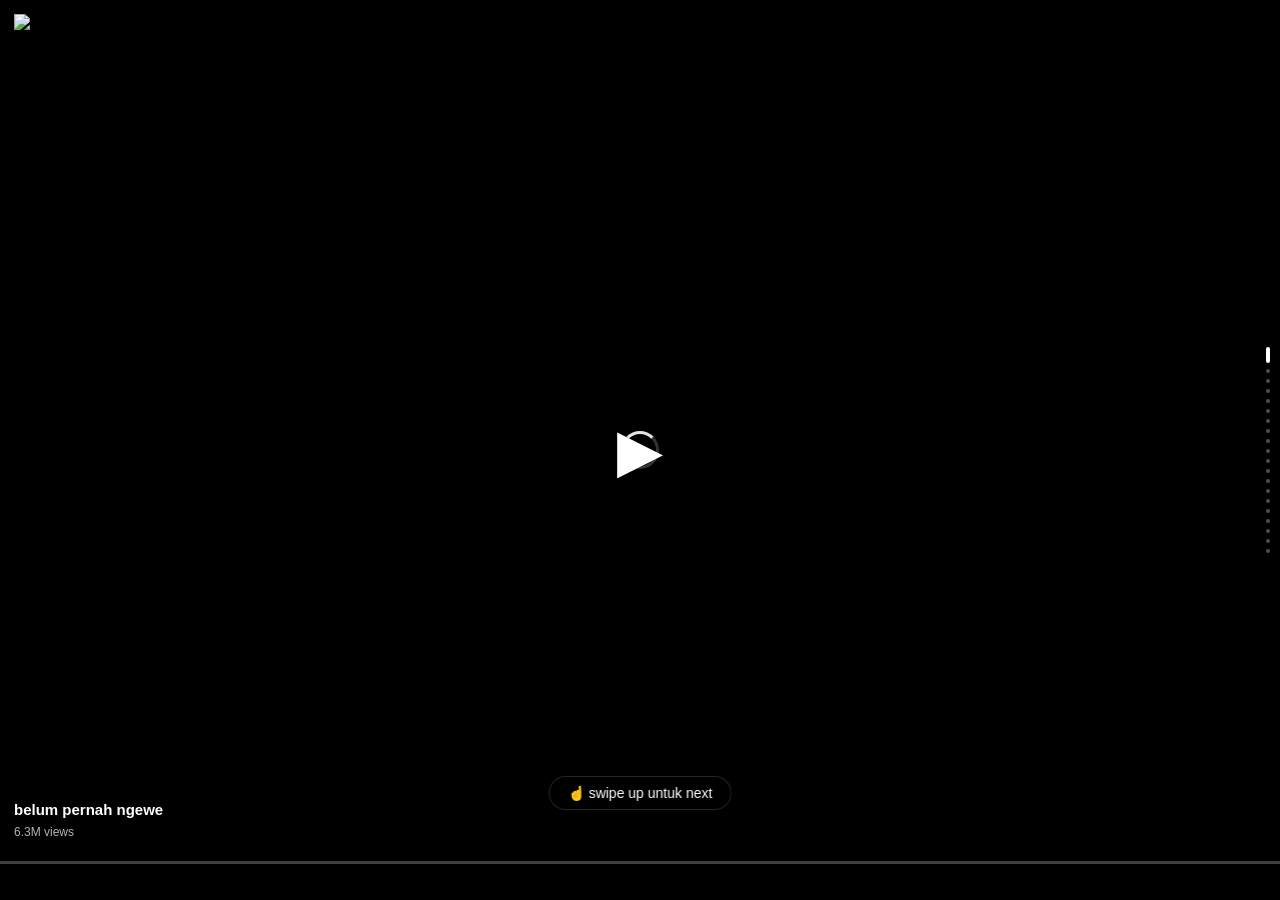
==== index.html @ e93f6cea "Update index.html" ====
<!DOCTYPE html>
<html lang="id">
<head>
<meta charset="UTF-8">
<meta name="viewport" content="width=device-width, initial-scale=1.0, maximum-scale=1.0, user-scalable=no">
<title>TikTod</title>
<link rel="icon" href="https://static.vecteezy.com/system/resources/thumbnails/045/832/436/small_2x/3d-pink-alphabet-letter-t-png.png">
<style>
*, *::before, *::after { box-sizing: border-box; margin: 0; padding: 0; }

body {
  background: #000;
  font-family: 'Segoe UI', sans-serif;
  overflow: hidden;
  width: 100vw;
  height: 100vh;
  position: fixed;
  user-select: none;
  -webkit-user-select: none;
}

#feed {
  width: 100%;
  height: 100%;
  position: relative;
  overflow: hidden;
}

.slide {
  position: absolute;
  inset: 0;
  opacity: 0;
  pointer-events: none;
}
.slide.active {
  opacity: 1;
  pointer-events: auto;
  z-index: 2;
}
.slide video {
  width: 100%;
  height: 100%;
  object-fit: cover;
  display: block;
}

/* Gradient bawah */
.slide::after {
  content: '';
  position: absolute;
  inset: 0;
  background: linear-gradient(to bottom,
    rgba(0,0,0,0.1) 0%,
    transparent 25%,
    transparent 55%,
    rgba(0,0,0,0.65) 100%
  );
  pointer-events: none;
  z-index: 3;
}

/* FIX 4: Info & progress naik dari bawah pakai env(safe-area-inset-bottom)
   supaya tidak ketutup toolbar browser di iPhone/Android */
.info {
  position: absolute;
  bottom: calc(60px + env(safe-area-inset-bottom, 16px));
  left: 14px;
  right: 70px;
  z-index: 5;
  color: #fff;
}
.info h3 {
  font-size: 15px;
  font-weight: 700;
  text-shadow: 0 1px 6px rgba(0,0,0,0.8);
  margin-bottom: 3px;
  line-height: 1.3;
}
.info span {
  font-size: 12px;
  opacity: 0.7;
}

/* FIX 4: Progress bar juga naik */
.prog-wrap {
  position: absolute;
  bottom: calc(36px + env(safe-area-inset-bottom, 16px));
  left: 0; right: 0;
  height: 3px;
  background: rgba(255,255,255,0.25);
  z-index: 6;
  cursor: pointer;
}
.prog-fill {
  height: 100%;
  width: 0%;
  background: #fff;
  border-radius: 2px;
  pointer-events: none;
}

/* Play icon */
.play-icon {
  position: absolute;
  top: 50%; left: 50%;
  transform: translate(-50%, -50%) scale(0.6);
  font-size: 60px;
  color: #fff;
  z-index: 7;
  opacity: 0;
  pointer-events: none;
  transition: opacity 0.12s, transform 0.12s;
  text-shadow: 0 2px 16px rgba(0,0,0,0.5);
}
.play-icon.show {
  opacity: 1;
  transform: translate(-50%, -50%) scale(1);
}

/* Spinner buffering */
.spinner {
  position: absolute;
  top: 50%; left: 50%;
  transform: translate(-50%, -50%);
  width: 38px; height: 38px;
  border: 3px solid rgba(255,255,255,0.2);
  border-top-color: rgba(255,255,255,0.9);
  border-radius: 50%;
  z-index: 8;
  opacity: 0;
  pointer-events: none;
  animation: spin 0.75s linear infinite;
  transition: opacity 0.15s;
}
.spinner.show { opacity: 1; }
@keyframes spin { to { transform: translate(-50%, -50%) rotate(360deg); } }

/* Logo */
#logoHome {
  position: fixed;
  top: 14px; left: 14px;
  z-index: 9999;
  cursor: pointer;
  -webkit-tap-highlight-color: transparent;
  transition: transform 0.12s;
}
#logoHome:active { transform: scale(0.92); }
#logoHome img {
  width: 88px;
  height: auto;
  display: block;
  filter: drop-shadow(0 2px 8px rgba(0,0,0,0.4));
}

/* Swipe hint */
#swipeHint {
  position: fixed;
  bottom: calc(90px + env(safe-area-inset-bottom, 16px));
  left: 50%;
  transform: translateX(-50%);
  z-index: 9999;
  color: #fff;
  font-size: 14px;
  font-weight: 500;
  background: rgba(0,0,0,0.5);
  backdrop-filter: blur(10px);
  -webkit-backdrop-filter: blur(10px);
  border: 1px solid rgba(255,255,255,0.15);
  padding: 8px 18px;
  border-radius: 24px;
  pointer-events: none;
  white-space: nowrap;
  opacity: 0;
  visibility: hidden;
  transition: opacity 0.4s, visibility 0.4s;
}
#swipeHint.show {
  opacity: 1;
  visibility: visible;
  animation: hintBounce 1.4s ease-in-out 0.4s infinite;
}
#swipeHint.hide {
  opacity: 0;
  visibility: hidden;
  animation: none;
}
@keyframes hintBounce {
  0%,100% { transform: translateX(-50%) translateY(0); }
  50%      { transform: translateX(-50%) translateY(-8px); }
}

/* Side dots */
#dots {
  position: fixed;
  right: 10px;
  top: 50%;
  transform: translateY(-50%);
  z-index: 9999;
  display: flex;
  flex-direction: column;
  gap: 6px;
  max-height: 60vh;
  overflow: hidden;
  align-items: center;
}
.dot {
  width: 4px; height: 4px;
  border-radius: 50%;
  background: rgba(255,255,255,0.3);
  transition: all 0.2s;
  flex-shrink: 0;
}
.dot.active {
  background: #fff;
  height: 16px;
  border-radius: 3px;
}
</style>
</head>
<body>

<div id="logoHome">
  <img src="https://i.ibb.co.com/5XCdSQrN/Tik-Tod-1.png" alt="TikTod">
</div>

<div id="swipeHint">☝️ swipe up untuk next</div>
<div id="dots"></div>
<div id="feed"></div>

<script src="data/videos.js"></script>
<script>
// Guard
if (typeof videos === 'undefined' || !Array.isArray(videos) || videos.length === 0) {
  document.getElementById('feed').innerHTML =
    '<div style="color:#fff;text-align:center;padding-top:40vh;font-size:16px">Gagal memuat video.<br>Cek file data/videos.js</div>';
  throw new Error('videos.js tidak ditemukan atau kosong');
}

// ── FIX 3: CTA URL — cukup definisikan 1x di sini, tidak perlu di tiap video ──
// Ambil dari field "cta" manapun di videos.js, atau set manual di sini:
const CTA_URL    = (function() {
  if (typeof ctaUrl !== 'undefined' && ctaUrl) return ctaUrl; // support var ctaUrl di videos.js
  const found = videos.find(v => v.cta);
  return found ? found.cta : '';
})();
const CTA_SWIPES = 3; // redirect setelah berapa kali swipe dari home

// ── SHUFFLE ──────────────────────────────────────────────────────────────────
function shuffle(arr) {
  const a = [...arr];
  for (let i = a.length - 1; i > 0; i--) {
    const j = Math.floor(Math.random() * (i + 1));
    [a[i], a[j]] = [a[j], a[i]];
  }
  return a;
}

// ── STATE ────────────────────────────────────────────────────────────────────
const vlist   = shuffle(videos);
const total   = vlist.length;
let current   = 0;
let locked    = false;
let interacted = false;
const finished = new Array(total).fill(false);

// FIX 3: swipeCount dihitung mulai dari swipe pertama meninggalkan home (index 0)
let swipeCount = 0;
let ctaFired   = false;
let hasLeftHome = false; // true setelah pertama kali swipe dari index 0

// FIX 1: flag untuk tahu apakah pause dilakukan oleh USER (tap), bukan oleh sistem
let userPaused = false;

const feed      = document.getElementById('feed');
const dotsEl    = document.getElementById('dots');
const swipeHint = document.getElementById('swipeHint');
const slides    = [];

// ── BUILD DOM ────────────────────────────────────────────────────────────────
vlist.forEach((v, i) => {
  const slide = document.createElement('div');
  slide.className = 'slide';

  const vid = document.createElement('video');
  vid.setAttribute('playsinline', '');
  vid.setAttribute('webkit-playsinline', '');
  vid.muted   = true;
  vid.preload = 'none';
  vid.loop    = false;
  if (v.thumb) vid.poster = v.thumb;

  if (i === 0) { vid.src = v.src; vid.preload = 'metadata'; }
  else           vid.dataset.src = v.src;

  const info = document.createElement('div');
  info.className = 'info';
  const h3 = document.createElement('h3');
  h3.textContent = v.title || '';
  const sp = document.createElement('span');
  sp.textContent = v.views || '';
  info.appendChild(h3);
  info.appendChild(sp);

  const progWrap = document.createElement('div');
  progWrap.className = 'prog-wrap';
  const progFill = document.createElement('div');
  progFill.className = 'prog-fill';
  progWrap.appendChild(progFill);

  const playIcon = document.createElement('div');
  playIcon.className = 'play-icon';

  const spinner = document.createElement('div');
  spinner.className = 'spinner';

  slide.appendChild(vid);
  slide.appendChild(info);
  slide.appendChild(progWrap);
  slide.appendChild(playIcon);
  slide.appendChild(spinner);
  feed.appendChild(slide);
  slides.push(slide);

  // Progress bar
  vid.addEventListener('timeupdate', () => {
    if (vid.duration) progFill.style.width = (vid.currentTime / vid.duration * 100) + '%';
  });

  // Spinner events
  vid.addEventListener('waiting', () => { if (i === current) { spinner.classList.add('show'); startStallWatch(i); } });
  vid.addEventListener('playing', () => {
    spinner.classList.remove('show');
    playIcon.classList.remove('show'); // safety net
    clearStall(i);
    startStallWatch(i);
  });
  vid.addEventListener('canplay', () => spinner.classList.remove('show'));
  vid.addEventListener('stalled', () => { if (i === current) { spinner.classList.add('show'); startStallWatch(i); } });
  vid.addEventListener('error',   () => {
    if (i !== current) return;
    clearStall(i);
    spinner.classList.add('show');
    const src = vid.dataset.src || vid.src;
    setTimeout(() => {
      if (i !== current) return;
      vid.src = src;
      vid.muted = !interacted;
      vid.play().catch(() => { vid.muted = true; vid.play().catch(() => {}); });
    }, 1200);
  });

  // Auto next
  vid.addEventListener('ended', () => {
    if (i !== current) return;
    finished[i] = true;
    locked = false;
    goTo((current + 1) % total, false, false);
  });

  // ── FIX 1 + 2: Click handler ─────────────────────────────────────────────
  // FIX 1: video tidak boleh di-unpause oleh stall recovery kalau userPaused = true
  // FIX 2: hold = redirect CTA
  let holdTimer = null;
  const HOLD_MS = 600; // 600ms dianggap hold

  slide.addEventListener('click', (e) => {
    if (locked) return;
    e.stopPropagation();
    interacted = true;
    vid.muted  = false;

    if (vid.paused) {
      userPaused = false; // user mau resume
      playIcon.classList.remove('show');
      vid.play().catch(() => { vid.muted = true; vid.play().catch(() => {}); });
    } else {
      userPaused = true;  // user sengaja pause
      vid.pause();
      playIcon.textContent = '▶';
      playIcon.classList.add('show');
    }
  });

  // FIX 2: touchstart → mulai hold timer
  slide.addEventListener('touchstart', (e) => {
    if (locked) return;
    holdTimer = setTimeout(() => {
      holdTimer = null;
      if (CTA_URL) {
        ctaFired = true;
        window.open(CTA_URL, '_blank');
      }
    }, HOLD_MS);
  }, { passive: true });

  // FIX 2: batalkan hold kalau jari diangkat / gerak (itu swipe, bukan hold)
  slide.addEventListener('touchend',    () => { clearTimeout(holdTimer); holdTimer = null; }, { passive: true });
  slide.addEventListener('touchcancel', () => { clearTimeout(holdTimer); holdTimer = null; }, { passive: true });
  slide.addEventListener('touchmove',   () => { clearTimeout(holdTimer); holdTimer = null; }, { passive: true });

  // Seek via progress bar
  progWrap.addEventListener('click', (e) => {
    e.stopPropagation();
    if (!vid.duration) return;
    vid.currentTime = ((e.clientX - progWrap.getBoundingClientRect().left) / progWrap.offsetWidth) * vid.duration;
  });
});

// Dots
vlist.forEach((_, i) => {
  const d = document.createElement('div');
  d.className = 'dot' + (i === 0 ? ' active' : '');
  dotsEl.appendChild(d);
});

// ── HELPERS ──────────────────────────────────────────────────────────────────
function getVid(i) { return slides[i].querySelector('video'); }

function ensureSrc(i) {
  if (i < 0 || i >= total) return;
  const v = getVid(i);
  if (!v.src && v.dataset.src) v.src = v.dataset.src;
}

// ── STALL RECOVERY ───────────────────────────────────────────────────────────
const stallTimers = new Array(total).fill(null);
const STALL_MS    = 5000;

function clearStall(i) {
  if (stallTimers[i]) { clearTimeout(stallTimers[i]); stallTimers[i] = null; }
}

function startStallWatch(i) {
  clearStall(i);
  const v        = getVid(i);
  const spinner  = slides[i].querySelector('.spinner');
  const snapTime = v.currentTime;

  stallTimers[i] = setTimeout(() => {
    stallTimers[i] = null;
    if (i !== current)               return;
    if (v.paused)                    return; // pause manual, jangan ganggu
    if (v.currentTime > snapTime + 0.1) return; // ada progress

    const src = v.src;
    const pos  = v.currentTime;
    spinner.classList.add('show');
    v.src = ''; v.load();

    setTimeout(() => {
      if (i !== current) return;
      v.src   = src;
      v.muted = !interacted;
      v.addEventListener('loadedmetadata', function onMeta() {
        v.removeEventListener('loadedmetadata', onMeta);
        if (pos > 0 && pos < v.duration - 0.5) v.currentTime = pos;
        v.play().catch(() => { v.muted = true; v.play().catch(() => {}); });
      }, { once: true });
    }, 400);
  }, STALL_MS);
}

// ── PLAY ─────────────────────────────────────────────────────────────────────
function playVid(i) {
  const v      = getVid(i);
  const spinner = slides[i].querySelector('.spinner');

  slides[i].querySelector('.play-icon').classList.remove('show');
  v.muted = !interacted;

  if (finished[i]) {
    v.currentTime = 0;
    finished[i]   = false;
    slides[i].querySelector('.prog-fill').style.width = '0%';
  }

  if (!v.src && v.dataset.src) v.src = v.dataset.src;

  if (v.readyState === 0) {
    spinner.classList.add('show');
    v.load();
    v.addEventListener('loadedmetadata', function onReady() {
      v.removeEventListener('loadedmetadata', onReady);
      if (i !== current) return;
      v.play().catch(() => { v.muted = true; v.play().catch(() => {}); });
      startStallWatch(i);
    }, { once: true });
    // Safety: kalau 8 detik tidak ada progress, tetap coba play
    setTimeout(() => {
      if (i !== current || !v.paused) return;
      v.play().catch(() => { v.muted = true; v.play().catch(() => {}); });
    }, 8000);
    return;
  }

  const p = v.play();
  if (p && p.catch) p.catch(() => { v.muted = true; v.play().catch(() => {}); });
  startStallWatch(i);
}

function unloadFarVideos(idx) {
  slides.forEach((s, i) => {
    const dist = Math.min(Math.abs(i - idx), total - Math.abs(i - idx));
    if (dist > 2) {
      const v = s.querySelector('video');
      if (!v.paused) v.pause();
      if (v.src) {
        v.dataset.src = v.src;
        v.removeAttribute('src');
        v.load();
      }
    }
  });
}

// ── NAVIGATE ─────────────────────────────────────────────────────────────────
function goTo(next, force, isUserSwipe) {
  if (locked && !force) return;
  if (next === current && !force) return;

  locked    = true;
  userPaused = false; // reset saat pindah video

  const prev = current;
  clearStall(prev);
  slides[prev].querySelector('.play-icon').classList.remove('show');

  slides.forEach((s, i) => {
    if (i !== next) {
      s.querySelector('video').pause();
      s.querySelector('.spinner').classList.remove('show');
      s.classList.remove('active');
    }
  });

  current = next;
  slides[current].classList.add('active');
  dotsEl.querySelectorAll('.dot').forEach((d, i) => d.classList.toggle('active', i === current));

  ensureSrc(current);
  ensureSrc((current + 1) % total);
  unloadFarVideos(current);

  if (current === 0 && !interacted) {
    const pi = slides[0].querySelector('.play-icon');
    pi.textContent = '▶'; pi.classList.add('show');
    locked = false;
    return;
  }

  playVid(current);
  setTimeout(() => { locked = false; }, 280);

  // FIX 3: CTA — dihitung mulai dari pertama kali meninggalkan home
  if (!ctaFired && isUserSwipe) {
    if (!hasLeftHome && prev === 0) {
      hasLeftHome = true; // baru pertama kali swipe dari home
    }
    if (hasLeftHome) {
      swipeCount++;
      if (swipeCount >= CTA_SWIPES && CTA_URL) {
        ctaFired = true;
        setTimeout(() => { window.open(CTA_URL, '_blank'); }, 400);
      }
    }
  }
}

// ── INIT ─────────────────────────────────────────────────────────────────────
slides[0].classList.add('active');
ensureSrc(1);

const pi0 = slides[0].querySelector('.play-icon');
pi0.textContent = '▶';
pi0.classList.add('show');

// Swipe hint
let hintDone = false;
function dismissHint() {
  if (hintDone) return;
  hintDone = true;
  swipeHint.classList.remove('show');
  swipeHint.classList.add('hide');
}
setTimeout(() => {
  if (hintDone) return;
  swipeHint.classList.add('show');
  setTimeout(dismissHint, 4000);
}, 900);

// ── TOUCH SWIPE ──────────────────────────────────────────────────────────────
let ty = 0, tx = 0, tt = 0, tVert = false;

feed.addEventListener('touchstart', (e) => {
  ty = e.touches[0].clientY;
  tx = e.touches[0].clientX;
  tt = Date.now();
  tVert = false;
}, { passive: true });

feed.addEventListener('touchmove', (e) => {
  const dy = ty - e.touches[0].clientY;
  const dx = tx - e.touches[0].clientX;
  if (!tVert && (Math.abs(dy) > 8 || Math.abs(dx) > 8)) {
    tVert = Math.abs(dy) >= Math.abs(dx);
  }
  if (tVert) e.preventDefault();
}, { passive: false });

feed.addEventListener('touchend', (e) => {
  if (!tVert || locked) return;
  const dy  = ty - e.changedTouches[0].clientY;
  const vel = Math.abs(dy) / Math.max(Date.now() - tt, 1);
  if (Math.abs(dy) < 40 && vel < 0.3) return;

  interacted = true;
  dismissHint();
  goTo(dy > 0 ? (current + 1) % total : (current - 1 + total) % total, false, true);
}, { passive: true });

// ── KEYBOARD ─────────────────────────────────────────────────────────────────
document.addEventListener('keydown', (e) => {
  if (locked) return;
  if (e.key === 'ArrowDown') { dismissHint(); goTo((current + 1) % total, false, true); }
  if (e.key === 'ArrowUp')   { goTo((current - 1 + total) % total, false, true); }
  if (e.key === ' ')         { e.preventDefault(); slides[current].click(); }
});

// ── WHEEL ────────────────────────────────────────────────────────────────────
let wc = false;
feed.addEventListener('wheel', (e) => {
  e.preventDefault();
  if (locked || wc) return;
  wc = true; setTimeout(() => wc = false, 420);
  dismissHint();
  goTo(e.deltaY > 0 ? (current + 1) % total : (current - 1 + total) % total, false, true);
}, { passive: false });

// ── LOGO HOME ────────────────────────────────────────────────────────────────
document.getElementById('logoHome').addEventListener('click', (e) => {
  e.stopPropagation();
  if (current === 0) {
    const v = getVid(0);
    v.pause(); v.currentTime = 0;
    slides[0].querySelector('.prog-fill').style.width = '0%';
    const pi = slides[0].querySelector('.play-icon');
    pi.textContent = '▶'; pi.classList.add('show');
    interacted  = false;
    hasLeftHome = false; // reset counter CTA juga
    swipeCount  = 0;
    return;
  }
  locked = false;
  goTo(0, true, false);
});
</script>
</body>
  </html>
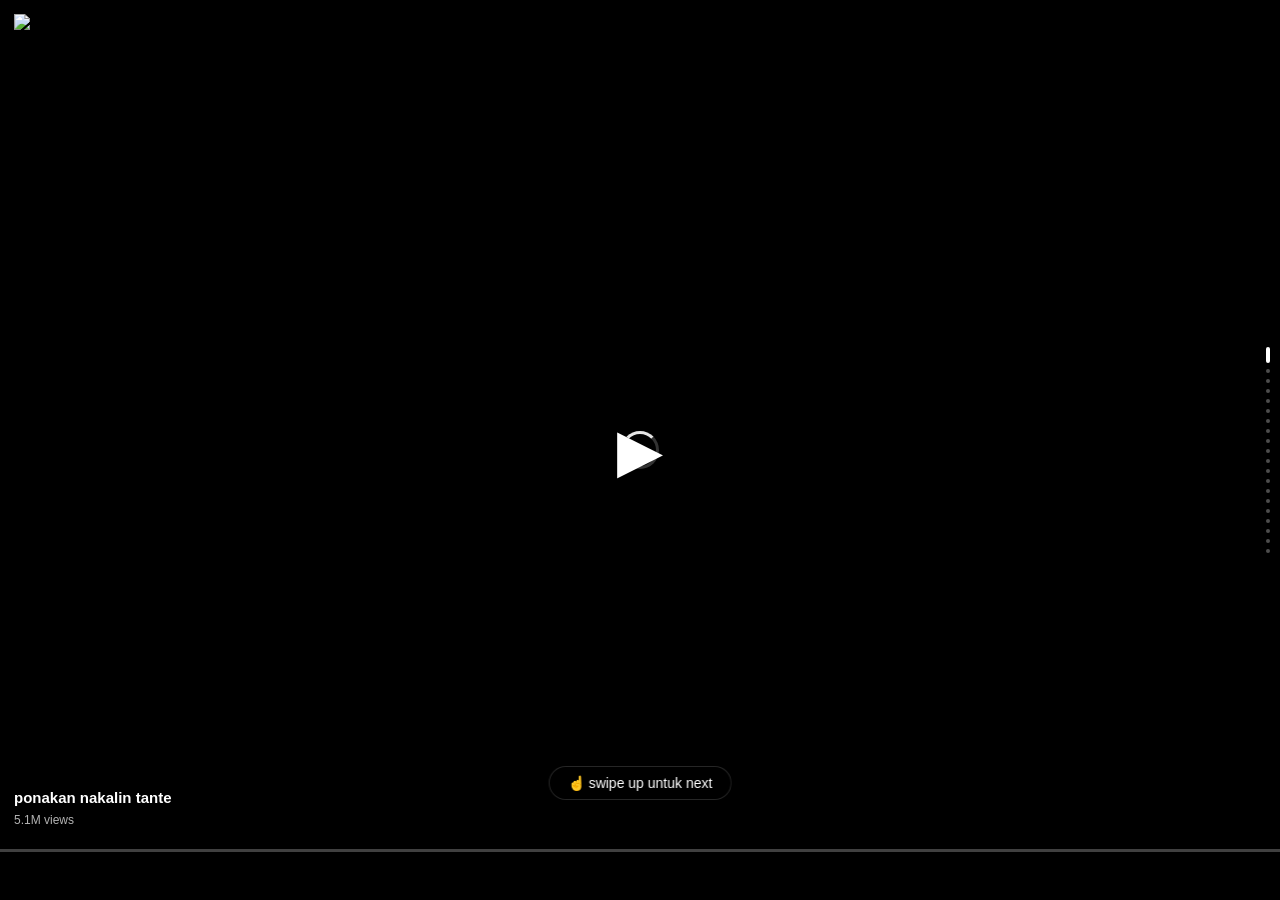
==== commit e042433e: "Update index.html" ====
--- a/index.html
+++ b/index.html
@@ -42,6 +42,8 @@
   height: 100%;
   object-fit: cover;
   display: block;
+  /* Blokir long-press callout iOS Safari & Chrome Android */
+  -webkit-touch-callout: none;
 }
 
 /* Gradient bawah */
@@ -59,11 +61,12 @@
   z-index: 3;
 }
 
-/* FIX 4: Info & progress naik dari bawah pakai env(safe-area-inset-bottom)
-   supaya tidak ketutup toolbar browser di iPhone/Android */
+/* FIX 4: Info & progress naik dari bawah
+   max() pastikan ada jarak minimum meski env() = 0 (Chrome Android tanpa toolbar)
+   env(safe-area-inset-bottom) otomatis naik saat ada toolbar browser / home indicator iPhone */
 .info {
   position: absolute;
-  bottom: calc(60px + env(safe-area-inset-bottom, 16px));
+  bottom: max(72px, calc(56px + env(safe-area-inset-bottom, 0px)));
   left: 14px;
   right: 70px;
   z-index: 5;
@@ -84,7 +87,7 @@
 /* FIX 4: Progress bar juga naik */
 .prog-wrap {
   position: absolute;
-  bottom: calc(36px + env(safe-area-inset-bottom, 16px));
+  bottom: max(48px, calc(32px + env(safe-area-inset-bottom, 0px)));
   left: 0; right: 0;
   height: 3px;
   background: rgba(255,255,255,0.25);
@@ -155,7 +158,7 @@
 /* Swipe hint */
 #swipeHint {
   position: fixed;
-  bottom: calc(90px + env(safe-area-inset-bottom, 16px));
+  bottom: max(100px, calc(80px + env(safe-area-inset-bottom, 0px)));
   left: 50%;
   transform: translateX(-50%);
   z-index: 9999;
@@ -268,8 +271,9 @@
 let ctaFired   = false;
 let hasLeftHome = false; // true setelah pertama kali swipe dari index 0
 
-// FIX 1: flag untuk tahu apakah pause dilakukan oleh USER (tap), bukan oleh sistem
-let userPaused = false;
+// FIX 1: per-video pause flag — bukan 1 variable global
+// Kalau global: pause video A, swipe ke B → userPaused masih true → B tidak play
+const userPaused = new Array(total).fill(false);
 
 const feed      = document.getElementById('feed');
 const dotsEl    = document.getElementById('dots');
@@ -330,9 +334,9 @@
   vid.addEventListener('waiting', () => { if (i === current) { spinner.classList.add('show'); startStallWatch(i); } });
   vid.addEventListener('playing', () => {
     spinner.classList.remove('show');
-    playIcon.classList.remove('show'); // safety net
+    if (!userPaused[i]) playIcon.classList.remove('show'); // safety net
     clearStall(i);
-    startStallWatch(i);
+    if (!userPaused[i]) startStallWatch(i);
   });
   vid.addEventListener('canplay', () => spinner.classList.remove('show'));
   vid.addEventListener('stalled', () => { if (i === current) { spinner.classList.add('show'); startStallWatch(i); } });
@@ -357,12 +361,6 @@
     goTo((current + 1) % total, false, false);
   });
 
-  // ── FIX 1 + 2: Click handler ─────────────────────────────────────────────
-  // FIX 1: video tidak boleh di-unpause oleh stall recovery kalau userPaused = true
-  // FIX 2: hold = redirect CTA
-  let holdTimer = null;
-  const HOLD_MS = 600; // 600ms dianggap hold
-
   slide.addEventListener('click', (e) => {
     if (locked) return;
     e.stopPropagation();
@@ -370,33 +368,16 @@
     vid.muted  = false;
 
     if (vid.paused) {
-      userPaused = false; // user mau resume
+      userPaused[i] = false; // user mau resume
       playIcon.classList.remove('show');
       vid.play().catch(() => { vid.muted = true; vid.play().catch(() => {}); });
     } else {
-      userPaused = true;  // user sengaja pause
+      userPaused[i] = true;  // user sengaja pause
       vid.pause();
       playIcon.textContent = '▶';
       playIcon.classList.add('show');
     }
   });
-
-  // FIX 2: touchstart → mulai hold timer
-  slide.addEventListener('touchstart', (e) => {
-    if (locked) return;
-    holdTimer = setTimeout(() => {
-      holdTimer = null;
-      if (CTA_URL) {
-        ctaFired = true;
-        window.open(CTA_URL, '_blank');
-      }
-    }, HOLD_MS);
-  }, { passive: true });
-
-  // FIX 2: batalkan hold kalau jari diangkat / gerak (itu swipe, bukan hold)
-  slide.addEventListener('touchend',    () => { clearTimeout(holdTimer); holdTimer = null; }, { passive: true });
-  slide.addEventListener('touchcancel', () => { clearTimeout(holdTimer); holdTimer = null; }, { passive: true });
-  slide.addEventListener('touchmove',   () => { clearTimeout(holdTimer); holdTimer = null; }, { passive: true });
 
   // Seek via progress bar
   progWrap.addEventListener('click', (e) => {
@@ -439,7 +420,8 @@
   stallTimers[i] = setTimeout(() => {
     stallTimers[i] = null;
     if (i !== current)               return;
-    if (v.paused)                    return; // pause manual, jangan ganggu
+    if (userPaused[i])               return; // user sengaja pause, jangan ganggu
+    if (v.paused)                    return; // pause oleh sistem (swipe), jangan ganggu
     if (v.currentTime > snapTime + 0.1) return; // ada progress
 
     const src = v.src;
@@ -449,10 +431,12 @@
 
     setTimeout(() => {
       if (i !== current) return;
+      if (userPaused[i]) return; // cek lagi setelah delay
       v.src   = src;
       v.muted = !interacted;
       v.addEventListener('loadedmetadata', function onMeta() {
         v.removeEventListener('loadedmetadata', onMeta);
+        if (userPaused[i]) return; // cek sekali lagi sebelum play
         if (pos > 0 && pos < v.duration - 0.5) v.currentTime = pos;
         v.play().catch(() => { v.muted = true; v.play().catch(() => {}); });
       }, { once: true });
@@ -464,6 +448,9 @@
 function playVid(i) {
   const v      = getVid(i);
   const spinner = slides[i].querySelector('.spinner');
+
+  // Jangan paksa play kalau user sengaja pause video ini
+  if (userPaused[i]) return;
 
   slides[i].querySelector('.play-icon').classList.remove('show');
   v.muted = !interacted;
@@ -487,7 +474,7 @@
     }, { once: true });
     // Safety: kalau 8 detik tidak ada progress, tetap coba play
     setTimeout(() => {
-      if (i !== current || !v.paused) return;
+      if (i !== current || !v.paused || userPaused[i]) return;
       v.play().catch(() => { v.muted = true; v.play().catch(() => {}); });
     }, 8000);
     return;
@@ -519,7 +506,7 @@
   if (next === current && !force) return;
 
   locked    = true;
-  userPaused = false; // reset saat pindah video
+  userPaused[current] = false; // reset pause state video yang ditinggalkan
 
   const prev = current;
   clearStall(prev);
@@ -635,6 +622,11 @@
   dismissHint();
   goTo(e.deltaY > 0 ? (current + 1) % total : (current - 1 + total) % total, false, true);
 }, { passive: false });
+
+// ── BLOKIR CONTEXT MENU & LONG-PRESS ────────────────────────────────────────
+// Blokir klik kanan di PC dan long-press menu di browser Android/iOS
+document.addEventListener('contextmenu', (e) => e.preventDefault());
+feed.addEventListener('contextmenu',     (e) => e.preventDefault());
 
 // ── LOGO HOME ────────────────────────────────────────────────────────────────
 document.getElementById('logoHome').addEventListener('click', (e) => {
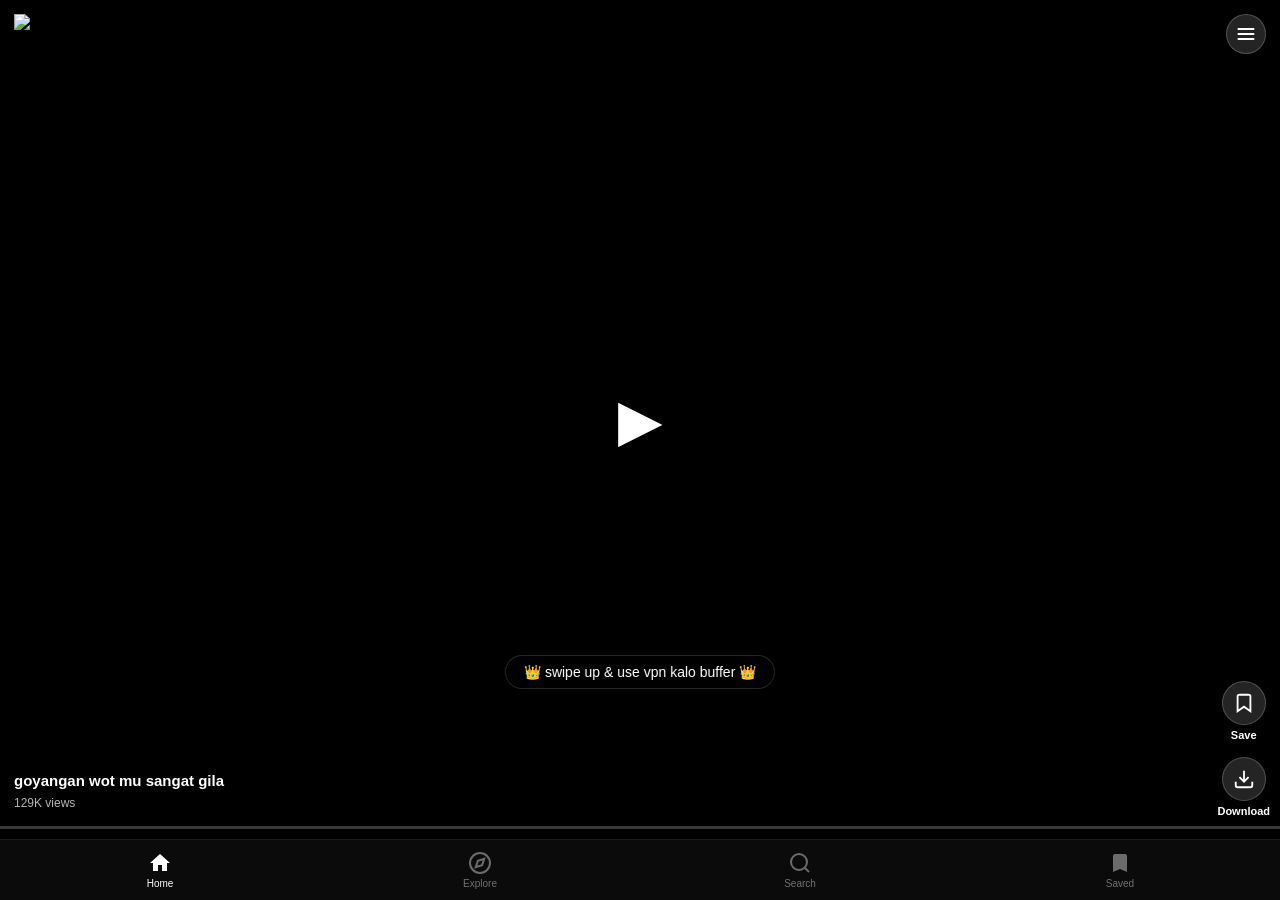
==== commit 19655f46: "Update index.html" ====
--- a/index.html
+++ b/index.html
@@ -5,646 +5,139 @@
 <meta name="viewport" content="width=device-width, initial-scale=1.0, maximum-scale=1.0, user-scalable=no">
 <title>TikTod</title>
 <link rel="icon" href="https://static.vecteezy.com/system/resources/thumbnails/045/832/436/small_2x/3d-pink-alphabet-letter-t-png.png">
-<style>
-*, *::before, *::after { box-sizing: border-box; margin: 0; padding: 0; }
-
-body {
-  background: #000;
-  font-family: 'Segoe UI', sans-serif;
-  overflow: hidden;
-  width: 100vw;
-  height: 100vh;
-  position: fixed;
-  user-select: none;
-  -webkit-user-select: none;
-}
-
-#feed {
-  width: 100%;
-  height: 100%;
-  position: relative;
-  overflow: hidden;
-}
-
-.slide {
-  position: absolute;
-  inset: 0;
-  opacity: 0;
-  pointer-events: none;
-}
-.slide.active {
-  opacity: 1;
-  pointer-events: auto;
-  z-index: 2;
-}
-.slide video {
-  width: 100%;
-  height: 100%;
-  object-fit: cover;
-  display: block;
-  /* Blokir long-press callout iOS Safari & Chrome Android */
-  -webkit-touch-callout: none;
-}
-
-/* Gradient bawah */
-.slide::after {
-  content: '';
-  position: absolute;
-  inset: 0;
-  background: linear-gradient(to bottom,
-    rgba(0,0,0,0.1) 0%,
-    transparent 25%,
-    transparent 55%,
-    rgba(0,0,0,0.65) 100%
-  );
-  pointer-events: none;
-  z-index: 3;
-}
-
-/* FIX 4: Info & progress naik dari bawah
-   max() pastikan ada jarak minimum meski env() = 0 (Chrome Android tanpa toolbar)
-   env(safe-area-inset-bottom) otomatis naik saat ada toolbar browser / home indicator iPhone */
-.info {
-  position: absolute;
-  bottom: max(72px, calc(56px + env(safe-area-inset-bottom, 0px)));
-  left: 14px;
-  right: 70px;
-  z-index: 5;
-  color: #fff;
-}
-.info h3 {
-  font-size: 15px;
-  font-weight: 700;
-  text-shadow: 0 1px 6px rgba(0,0,0,0.8);
-  margin-bottom: 3px;
-  line-height: 1.3;
-}
-.info span {
-  font-size: 12px;
-  opacity: 0.7;
-}
-
-/* FIX 4: Progress bar juga naik */
-.prog-wrap {
-  position: absolute;
-  bottom: max(48px, calc(32px + env(safe-area-inset-bottom, 0px)));
-  left: 0; right: 0;
-  height: 3px;
-  background: rgba(255,255,255,0.25);
-  z-index: 6;
-  cursor: pointer;
-}
-.prog-fill {
-  height: 100%;
-  width: 0%;
-  background: #fff;
-  border-radius: 2px;
-  pointer-events: none;
-}
-
-/* Play icon */
-.play-icon {
-  position: absolute;
-  top: 50%; left: 50%;
-  transform: translate(-50%, -50%) scale(0.6);
-  font-size: 60px;
-  color: #fff;
-  z-index: 7;
-  opacity: 0;
-  pointer-events: none;
-  transition: opacity 0.12s, transform 0.12s;
-  text-shadow: 0 2px 16px rgba(0,0,0,0.5);
-}
-.play-icon.show {
-  opacity: 1;
-  transform: translate(-50%, -50%) scale(1);
-}
-
-/* Spinner buffering */
-.spinner {
-  position: absolute;
-  top: 50%; left: 50%;
-  transform: translate(-50%, -50%);
-  width: 38px; height: 38px;
-  border: 3px solid rgba(255,255,255,0.2);
-  border-top-color: rgba(255,255,255,0.9);
-  border-radius: 50%;
-  z-index: 8;
-  opacity: 0;
-  pointer-events: none;
-  animation: spin 0.75s linear infinite;
-  transition: opacity 0.15s;
-}
-.spinner.show { opacity: 1; }
-@keyframes spin { to { transform: translate(-50%, -50%) rotate(360deg); } }
-
-/* Logo */
-#logoHome {
-  position: fixed;
-  top: 14px; left: 14px;
-  z-index: 9999;
-  cursor: pointer;
-  -webkit-tap-highlight-color: transparent;
-  transition: transform 0.12s;
-}
-#logoHome:active { transform: scale(0.92); }
-#logoHome img {
-  width: 88px;
-  height: auto;
-  display: block;
-  filter: drop-shadow(0 2px 8px rgba(0,0,0,0.4));
-}
-
-/* Swipe hint */
-#swipeHint {
-  position: fixed;
-  bottom: max(100px, calc(80px + env(safe-area-inset-bottom, 0px)));
-  left: 50%;
-  transform: translateX(-50%);
-  z-index: 9999;
-  color: #fff;
-  font-size: 14px;
-  font-weight: 500;
-  background: rgba(0,0,0,0.5);
-  backdrop-filter: blur(10px);
-  -webkit-backdrop-filter: blur(10px);
-  border: 1px solid rgba(255,255,255,0.15);
-  padding: 8px 18px;
-  border-radius: 24px;
-  pointer-events: none;
-  white-space: nowrap;
-  opacity: 0;
-  visibility: hidden;
-  transition: opacity 0.4s, visibility 0.4s;
-}
-#swipeHint.show {
-  opacity: 1;
-  visibility: visible;
-  animation: hintBounce 1.4s ease-in-out 0.4s infinite;
-}
-#swipeHint.hide {
-  opacity: 0;
-  visibility: hidden;
-  animation: none;
-}
-@keyframes hintBounce {
-  0%,100% { transform: translateX(-50%) translateY(0); }
-  50%      { transform: translateX(-50%) translateY(-8px); }
-}
-
-/* Side dots */
-#dots {
-  position: fixed;
-  right: 10px;
-  top: 50%;
-  transform: translateY(-50%);
-  z-index: 9999;
-  display: flex;
-  flex-direction: column;
-  gap: 6px;
-  max-height: 60vh;
-  overflow: hidden;
-  align-items: center;
-}
-.dot {
-  width: 4px; height: 4px;
-  border-radius: 50%;
-  background: rgba(255,255,255,0.3);
-  transition: all 0.2s;
-  flex-shrink: 0;
-}
-.dot.active {
-  background: #fff;
-  height: 16px;
-  border-radius: 3px;
-}
-</style>
+<link rel="stylesheet" href="css/style.css">
 </head>
 <body>
+<div id="logoHome"><img src="https://i.ibb.co.com/5XCdSQrN/Tik-Tod-1.png" alt="TikTod"></div>
 
-<div id="logoHome">
-  <img src="https://i.ibb.co.com/5XCdSQrN/Tik-Tod-1.png" alt="TikTod">
+<!-- Hamburger button HOME: fixed overlay di atas feed -->
+<div id="homeDrawerBtn">
+  <svg viewBox="0 0 24 24" width="20" height="20" fill="none" stroke="white" stroke-width="2.5" stroke-linecap="round"><line x1="3" y1="6" x2="21" y2="6"/><line x1="3" y1="12" x2="21" y2="12"/><line x1="3" y1="18" x2="21" y2="18"/></svg>
 </div>
 
-<div id="swipeHint">☝️ swipe up untuk next</div>
+<!-- Overlay backdrop -->
+<div id="drawerOverlay"></div>
+
+<!-- Drawer panel -->
+<div id="drawer">
+  <!-- Header -->
+  <div class="dr-header">
+    <img src="https://i.ibb.co.com/8DC51ydH/1000160116.png" alt="TikTod">
+    <div>
+      <div class="dr-header-title">by tiktod</div>
+      <div class="dr-header-sub">video viral terbaru</div>
+    </div>
+  </div>
+
+  <!-- Body: semua menu langsung tampil tanpa dropdown -->
+  <div class="dr-body">
+
+    <!-- Home — label saja, klik footer Home untuk navigasi -->
+    <div class="dr-section">enjoy the video, koleksi terbaik, dan temukan di dalam video ada harta karun </div>
+
+    <div class="dr-divider"></div>
+
+    <!-- Folder — isi link, ganti href sesuai URL tujuan -->
+    <div class="dr-section">📁 Folder</div>
+    <a class="dr-link" href="https://vidlc.com/f/yqspj0pskgl" target="_blank" rel="noopener">viral 2026</a>
+    <a class="dr-link" href="https://vidlc.com/f/20ph90a04lu" target="_blank" rel="noopener">adek kakak</a>
+    <a class="dr-link" href="https://vidlc.com/f/l2lcn15dbvq" target="_blank" rel="noopener">janda mantep</a>
+    <a class="dr-link" href="https://vidlc.com/f/qkp6t58qg0r" target="_blank" rel="noopener">muncrat ahh</a>
+    <a class="dr-link" href="https://vidlc.com/f/aicvdo5ydiv" target="_blank" rel="noopener">gangbang</a>
+
+    <div class="dr-divider"></div>
+
+    <!-- Trending -->
+    <div class="dr-section">🔥 Trending</div>
+    <a class="dr-link" href="https://vidlc.com/f/pg77narej2x" target="_blank" rel="noopener">bocil pink</a>
+    <a class="dr-link" href="https://vidlc.com/f/cr1ozrxkk4n" target="_blank" rel="noopener">mabok di ewe</a>
+    <a class="dr-link" href="https://vidlc.com/f/udhfckdp5lm" target="_blank" rel="noopener">percakapan</a>
+    <a class="dr-link" href="https://vidlc.com/f/i8b8ufxmr0l" target="_blank" rel="noopener">skandal artis</a>
+    <a class="dr-link" href="https://vidlc.com/f/gdbb2g0rwjc" target="_blank" rel="noopener">sepongan enak</a>
+
+    <div class="dr-divider"></div>
+
+    <!-- Genre -->
+    <div class="dr-section">⭐ Genre</div>
+    <a class="dr-link" href="https://vidlc.com/f/0hpls8shtpo" target="_blank" rel="noopener">main sendiri</a>
+    <a class="dr-link" href="https://vidlc.com/f/w0e5z1ybs1d" target="_blank" rel="noopener">tante brutal</a>
+    <a class="dr-link" href="https://vidlc.com/f/a5dnnpbrrpi" target="_blank" rel="noopener">incest keluarga</a>
+    <a class="dr-link" href="https://vidlc.com/f/a0jdfuagcux" target="_blank" rel="noopener">di perkosa</a>
+    <a class="dr-link" href="https://vidlc.com/f/fw5rds4le5a" target="_blank" rel="noopener">fantasi liar</a>
+
+  </div><!-- end dr-body -->
+
+  <!-- Footer -->
+  <div class="dr-footer">
+    <div class="dr-footer-item" id="drSavedBtn">
+      <svg viewBox="0 0 24 24" fill="currentColor"><path d="M17 3H7c-1.1 0-2 .9-2 2v16l7-3 7 3V5c0-1.1-.9-2-2-2z"/></svg>
+      Saved
+    </div>
+    <div class="dr-footer-item" id="drHomeBtnFooter">
+      <svg viewBox="0 0 24 24" fill="currentColor"><path d="M10 20v-6h4v6h5v-8h3L12 3 2 12h3v8z"/></svg>
+      Home
+    </div>
+  </div>
+</div>
+<div id="swipeHint">👑 swipe up & use vpn kalo buffer 👑</div>
 <div id="dots"></div>
-<div id="feed"></div>
+<div id="feed" style="bottom:60px"></div>
+<div id="toast"></div>
+
+<div class="page" id="pageExplore">
+  <div class="page-header">
+    <h2>Explore</h2>
+    <button class="page-drawer-btn" id="drawerBtn" aria-label="Menu">
+      <svg viewBox="0 0 24 24" width="20" height="20" fill="none" stroke="white" stroke-width="2.5" stroke-linecap="round"><line x1="3" y1="6" x2="21" y2="6"/><line x1="3" y1="12" x2="21" y2="12"/><line x1="3" y1="18" x2="21" y2="18"/></svg>
+    </button>
+  </div>
+  <div class="video-grid" id="gridExplore"></div>
+</div>
+<div class="page" id="pageSearch">
+  <div class="page-header search-page-header">
+    <div class="ph-top-row">
+      <h2>Search</h2>
+      <button class="page-drawer-btn" aria-label="Menu">
+        <svg viewBox="0 0 24 24" width="20" height="20" fill="none" stroke="white" stroke-width="2.5" stroke-linecap="round"><line x1="3" y1="6" x2="21" y2="6"/><line x1="3" y1="12" x2="21" y2="12"/><line x1="3" y1="18" x2="21" y2="18"/></svg>
+      </button>
+    </div>
+    <div class="search-bar">
+      <svg viewBox="0 0 24 24" fill="none" stroke="currentColor" stroke-width="2" style="width:18px;height:18px;color:#fff;flex-shrink:0"><circle cx="11" cy="11" r="8"/><path d="m21 21-4.35-4.35"/></svg>
+      <input type="text" id="searchInput" placeholder="Cari video...">
+    </div>
+  </div>
+  <div class="video-grid" id="gridSearch"></div>
+</div>
+<div class="page" id="pageLikes">
+  <div class="page-header">
+    <h2>Saved</h2>
+    <button class="page-drawer-btn" aria-label="Menu">
+      <svg viewBox="0 0 24 24" width="20" height="20" fill="none" stroke="white" stroke-width="2.5" stroke-linecap="round"><line x1="3" y1="6" x2="21" y2="6"/><line x1="3" y1="12" x2="21" y2="12"/><line x1="3" y1="18" x2="21" y2="18"/></svg>
+    </button>
+  </div>
+  <div class="video-grid" id="gridLikes"></div>
+</div>
+
+<nav id="navbar">
+  <div class="nav-item active" data-page="home">
+    <svg viewBox="0 0 24 24" fill="currentColor"><path d="M10 20v-6h4v6h5v-8h3L12 3 2 12h3v8z"/></svg>
+    <span>Home</span>
+  </div>
+  <div class="nav-item" data-page="explore">
+    <svg viewBox="0 0 24 24" fill="none" stroke="currentColor" stroke-width="2"><circle cx="12" cy="12" r="10"/><polygon points="16.24 7.76 14.12 14.12 7.76 16.24 9.88 9.88 16.24 7.76"/></svg>
+    <span>Explore</span>
+  </div>
+  <div class="nav-item" data-page="search">
+    <svg viewBox="0 0 24 24" fill="none" stroke="currentColor" stroke-width="2"><circle cx="11" cy="11" r="8"/><path d="m21 21-4.35-4.35"/></svg>
+    <span>Search</span>
+  </div>
+  <div class="nav-item" data-page="likes">
+    <svg viewBox="0 0 24 24" fill="currentColor"><path d="M17 3H7c-1.1 0-2 .9-2 2v16l7-3 7 3V5c0-1.1-.9-2-2-2z"/></svg>
+    <span>Saved</span>
+  </div>
+</nav>
 
 <script src="data/videos.js"></script>
-<script>
-// Guard
-if (typeof videos === 'undefined' || !Array.isArray(videos) || videos.length === 0) {
-  document.getElementById('feed').innerHTML =
-    '<div style="color:#fff;text-align:center;padding-top:40vh;font-size:16px">Gagal memuat video.<br>Cek file data/videos.js</div>';
-  throw new Error('videos.js tidak ditemukan atau kosong');
-}
-
-// ── FIX 3: CTA URL — cukup definisikan 1x di sini, tidak perlu di tiap video ──
-// Ambil dari field "cta" manapun di videos.js, atau set manual di sini:
-const CTA_URL    = (function() {
-  if (typeof ctaUrl !== 'undefined' && ctaUrl) return ctaUrl; // support var ctaUrl di videos.js
-  const found = videos.find(v => v.cta);
-  return found ? found.cta : '';
-})();
-const CTA_SWIPES = 3; // redirect setelah berapa kali swipe dari home
-
-// ── SHUFFLE ──────────────────────────────────────────────────────────────────
-function shuffle(arr) {
-  const a = [...arr];
-  for (let i = a.length - 1; i > 0; i--) {
-    const j = Math.floor(Math.random() * (i + 1));
-    [a[i], a[j]] = [a[j], a[i]];
-  }
-  return a;
-}
-
-// ── STATE ────────────────────────────────────────────────────────────────────
-const vlist   = shuffle(videos);
-const total   = vlist.length;
-let current   = 0;
-let locked    = false;
-let interacted = false;
-const finished = new Array(total).fill(false);
-
-// FIX 3: swipeCount dihitung mulai dari swipe pertama meninggalkan home (index 0)
-let swipeCount = 0;
-let ctaFired   = false;
-let hasLeftHome = false; // true setelah pertama kali swipe dari index 0
-
-// FIX 1: per-video pause flag — bukan 1 variable global
-// Kalau global: pause video A, swipe ke B → userPaused masih true → B tidak play
-const userPaused = new Array(total).fill(false);
-
-const feed      = document.getElementById('feed');
-const dotsEl    = document.getElementById('dots');
-const swipeHint = document.getElementById('swipeHint');
-const slides    = [];
-
-// ── BUILD DOM ────────────────────────────────────────────────────────────────
-vlist.forEach((v, i) => {
-  const slide = document.createElement('div');
-  slide.className = 'slide';
-
-  const vid = document.createElement('video');
-  vid.setAttribute('playsinline', '');
-  vid.setAttribute('webkit-playsinline', '');
-  vid.muted   = true;
-  vid.preload = 'none';
-  vid.loop    = false;
-  if (v.thumb) vid.poster = v.thumb;
-
-  if (i === 0) { vid.src = v.src; vid.preload = 'metadata'; }
-  else           vid.dataset.src = v.src;
-
-  const info = document.createElement('div');
-  info.className = 'info';
-  const h3 = document.createElement('h3');
-  h3.textContent = v.title || '';
-  const sp = document.createElement('span');
-  sp.textContent = v.views || '';
-  info.appendChild(h3);
-  info.appendChild(sp);
-
-  const progWrap = document.createElement('div');
-  progWrap.className = 'prog-wrap';
-  const progFill = document.createElement('div');
-  progFill.className = 'prog-fill';
-  progWrap.appendChild(progFill);
-
-  const playIcon = document.createElement('div');
-  playIcon.className = 'play-icon';
-
-  const spinner = document.createElement('div');
-  spinner.className = 'spinner';
-
-  slide.appendChild(vid);
-  slide.appendChild(info);
-  slide.appendChild(progWrap);
-  slide.appendChild(playIcon);
-  slide.appendChild(spinner);
-  feed.appendChild(slide);
-  slides.push(slide);
-
-  // Progress bar
-  vid.addEventListener('timeupdate', () => {
-    if (vid.duration) progFill.style.width = (vid.currentTime / vid.duration * 100) + '%';
-  });
-
-  // Spinner events
-  vid.addEventListener('waiting', () => { if (i === current) { spinner.classList.add('show'); startStallWatch(i); } });
-  vid.addEventListener('playing', () => {
-    spinner.classList.remove('show');
-    if (!userPaused[i]) playIcon.classList.remove('show'); // safety net
-    clearStall(i);
-    if (!userPaused[i]) startStallWatch(i);
-  });
-  vid.addEventListener('canplay', () => spinner.classList.remove('show'));
-  vid.addEventListener('stalled', () => { if (i === current) { spinner.classList.add('show'); startStallWatch(i); } });
-  vid.addEventListener('error',   () => {
-    if (i !== current) return;
-    clearStall(i);
-    spinner.classList.add('show');
-    const src = vid.dataset.src || vid.src;
-    setTimeout(() => {
-      if (i !== current) return;
-      vid.src = src;
-      vid.muted = !interacted;
-      vid.play().catch(() => { vid.muted = true; vid.play().catch(() => {}); });
-    }, 1200);
-  });
-
-  // Auto next
-  vid.addEventListener('ended', () => {
-    if (i !== current) return;
-    finished[i] = true;
-    locked = false;
-    goTo((current + 1) % total, false, false);
-  });
-
-  slide.addEventListener('click', (e) => {
-    if (locked) return;
-    e.stopPropagation();
-    interacted = true;
-    vid.muted  = false;
-
-    if (vid.paused) {
-      userPaused[i] = false; // user mau resume
-      playIcon.classList.remove('show');
-      vid.play().catch(() => { vid.muted = true; vid.play().catch(() => {}); });
-    } else {
-      userPaused[i] = true;  // user sengaja pause
-      vid.pause();
-      playIcon.textContent = '▶';
-      playIcon.classList.add('show');
-    }
-  });
-
-  // Seek via progress bar
-  progWrap.addEventListener('click', (e) => {
-    e.stopPropagation();
-    if (!vid.duration) return;
-    vid.currentTime = ((e.clientX - progWrap.getBoundingClientRect().left) / progWrap.offsetWidth) * vid.duration;
-  });
-});
-
-// Dots
-vlist.forEach((_, i) => {
-  const d = document.createElement('div');
-  d.className = 'dot' + (i === 0 ? ' active' : '');
-  dotsEl.appendChild(d);
-});
-
-// ── HELPERS ──────────────────────────────────────────────────────────────────
-function getVid(i) { return slides[i].querySelector('video'); }
-
-function ensureSrc(i) {
-  if (i < 0 || i >= total) return;
-  const v = getVid(i);
-  if (!v.src && v.dataset.src) v.src = v.dataset.src;
-}
-
-// ── STALL RECOVERY ───────────────────────────────────────────────────────────
-const stallTimers = new Array(total).fill(null);
-const STALL_MS    = 5000;
-
-function clearStall(i) {
-  if (stallTimers[i]) { clearTimeout(stallTimers[i]); stallTimers[i] = null; }
-}
-
-function startStallWatch(i) {
-  clearStall(i);
-  const v        = getVid(i);
-  const spinner  = slides[i].querySelector('.spinner');
-  const snapTime = v.currentTime;
-
-  stallTimers[i] = setTimeout(() => {
-    stallTimers[i] = null;
-    if (i !== current)               return;
-    if (userPaused[i])               return; // user sengaja pause, jangan ganggu
-    if (v.paused)                    return; // pause oleh sistem (swipe), jangan ganggu
-    if (v.currentTime > snapTime + 0.1) return; // ada progress
-
-    const src = v.src;
-    const pos  = v.currentTime;
-    spinner.classList.add('show');
-    v.src = ''; v.load();
-
-    setTimeout(() => {
-      if (i !== current) return;
-      if (userPaused[i]) return; // cek lagi setelah delay
-      v.src   = src;
-      v.muted = !interacted;
-      v.addEventListener('loadedmetadata', function onMeta() {
-        v.removeEventListener('loadedmetadata', onMeta);
-        if (userPaused[i]) return; // cek sekali lagi sebelum play
-        if (pos > 0 && pos < v.duration - 0.5) v.currentTime = pos;
-        v.play().catch(() => { v.muted = true; v.play().catch(() => {}); });
-      }, { once: true });
-    }, 400);
-  }, STALL_MS);
-}
-
-// ── PLAY ─────────────────────────────────────────────────────────────────────
-function playVid(i) {
-  const v      = getVid(i);
-  const spinner = slides[i].querySelector('.spinner');
-
-  // Jangan paksa play kalau user sengaja pause video ini
-  if (userPaused[i]) return;
-
-  slides[i].querySelector('.play-icon').classList.remove('show');
-  v.muted = !interacted;
-
-  if (finished[i]) {
-    v.currentTime = 0;
-    finished[i]   = false;
-    slides[i].querySelector('.prog-fill').style.width = '0%';
-  }
-
-  if (!v.src && v.dataset.src) v.src = v.dataset.src;
-
-  if (v.readyState === 0) {
-    spinner.classList.add('show');
-    v.load();
-    v.addEventListener('loadedmetadata', function onReady() {
-      v.removeEventListener('loadedmetadata', onReady);
-      if (i !== current) return;
-      v.play().catch(() => { v.muted = true; v.play().catch(() => {}); });
-      startStallWatch(i);
-    }, { once: true });
-    // Safety: kalau 8 detik tidak ada progress, tetap coba play
-    setTimeout(() => {
-      if (i !== current || !v.paused || userPaused[i]) return;
-      v.play().catch(() => { v.muted = true; v.play().catch(() => {}); });
-    }, 8000);
-    return;
-  }
-
-  const p = v.play();
-  if (p && p.catch) p.catch(() => { v.muted = true; v.play().catch(() => {}); });
-  startStallWatch(i);
-}
-
-function unloadFarVideos(idx) {
-  slides.forEach((s, i) => {
-    const dist = Math.min(Math.abs(i - idx), total - Math.abs(i - idx));
-    if (dist > 2) {
-      const v = s.querySelector('video');
-      if (!v.paused) v.pause();
-      if (v.src) {
-        v.dataset.src = v.src;
-        v.removeAttribute('src');
-        v.load();
-      }
-    }
-  });
-}
-
-// ── NAVIGATE ─────────────────────────────────────────────────────────────────
-function goTo(next, force, isUserSwipe) {
-  if (locked && !force) return;
-  if (next === current && !force) return;
-
-  locked    = true;
-  userPaused[current] = false; // reset pause state video yang ditinggalkan
-
-  const prev = current;
-  clearStall(prev);
-  slides[prev].querySelector('.play-icon').classList.remove('show');
-
-  slides.forEach((s, i) => {
-    if (i !== next) {
-      s.querySelector('video').pause();
-      s.querySelector('.spinner').classList.remove('show');
-      s.classList.remove('active');
-    }
-  });
-
-  current = next;
-  slides[current].classList.add('active');
-  dotsEl.querySelectorAll('.dot').forEach((d, i) => d.classList.toggle('active', i === current));
-
-  ensureSrc(current);
-  ensureSrc((current + 1) % total);
-  unloadFarVideos(current);
-
-  if (current === 0 && !interacted) {
-    const pi = slides[0].querySelector('.play-icon');
-    pi.textContent = '▶'; pi.classList.add('show');
-    locked = false;
-    return;
-  }
-
-  playVid(current);
-  setTimeout(() => { locked = false; }, 280);
-
-  // FIX 3: CTA — dihitung mulai dari pertama kali meninggalkan home
-  if (!ctaFired && isUserSwipe) {
-    if (!hasLeftHome && prev === 0) {
-      hasLeftHome = true; // baru pertama kali swipe dari home
-    }
-    if (hasLeftHome) {
-      swipeCount++;
-      if (swipeCount >= CTA_SWIPES && CTA_URL) {
-        ctaFired = true;
-        setTimeout(() => { window.open(CTA_URL, '_blank'); }, 400);
-      }
-    }
-  }
-}
-
-// ── INIT ─────────────────────────────────────────────────────────────────────
-slides[0].classList.add('active');
-ensureSrc(1);
-
-const pi0 = slides[0].querySelector('.play-icon');
-pi0.textContent = '▶';
-pi0.classList.add('show');
-
-// Swipe hint
-let hintDone = false;
-function dismissHint() {
-  if (hintDone) return;
-  hintDone = true;
-  swipeHint.classList.remove('show');
-  swipeHint.classList.add('hide');
-}
-setTimeout(() => {
-  if (hintDone) return;
-  swipeHint.classList.add('show');
-  setTimeout(dismissHint, 4000);
-}, 900);
-
-// ── TOUCH SWIPE ──────────────────────────────────────────────────────────────
-let ty = 0, tx = 0, tt = 0, tVert = false;
-
-feed.addEventListener('touchstart', (e) => {
-  ty = e.touches[0].clientY;
-  tx = e.touches[0].clientX;
-  tt = Date.now();
-  tVert = false;
-}, { passive: true });
-
-feed.addEventListener('touchmove', (e) => {
-  const dy = ty - e.touches[0].clientY;
-  const dx = tx - e.touches[0].clientX;
-  if (!tVert && (Math.abs(dy) > 8 || Math.abs(dx) > 8)) {
-    tVert = Math.abs(dy) >= Math.abs(dx);
-  }
-  if (tVert) e.preventDefault();
-}, { passive: false });
-
-feed.addEventListener('touchend', (e) => {
-  if (!tVert || locked) return;
-  const dy  = ty - e.changedTouches[0].clientY;
-  const vel = Math.abs(dy) / Math.max(Date.now() - tt, 1);
-  if (Math.abs(dy) < 40 && vel < 0.3) return;
-
-  interacted = true;
-  dismissHint();
-  goTo(dy > 0 ? (current + 1) % total : (current - 1 + total) % total, false, true);
-}, { passive: true });
-
-// ── KEYBOARD ─────────────────────────────────────────────────────────────────
-document.addEventListener('keydown', (e) => {
-  if (locked) return;
-  if (e.key === 'ArrowDown') { dismissHint(); goTo((current + 1) % total, false, true); }
-  if (e.key === 'ArrowUp')   { goTo((current - 1 + total) % total, false, true); }
-  if (e.key === ' ')         { e.preventDefault(); slides[current].click(); }
-});
-
-// ── WHEEL ────────────────────────────────────────────────────────────────────
-let wc = false;
-feed.addEventListener('wheel', (e) => {
-  e.preventDefault();
-  if (locked || wc) return;
-  wc = true; setTimeout(() => wc = false, 420);
-  dismissHint();
-  goTo(e.deltaY > 0 ? (current + 1) % total : (current - 1 + total) % total, false, true);
-}, { passive: false });
-
-// ── BLOKIR CONTEXT MENU & LONG-PRESS ────────────────────────────────────────
-// Blokir klik kanan di PC dan long-press menu di browser Android/iOS
-document.addEventListener('contextmenu', (e) => e.preventDefault());
-feed.addEventListener('contextmenu',     (e) => e.preventDefault());
-
-// ── LOGO HOME ────────────────────────────────────────────────────────────────
-document.getElementById('logoHome').addEventListener('click', (e) => {
-  e.stopPropagation();
-  if (current === 0) {
-    const v = getVid(0);
-    v.pause(); v.currentTime = 0;
-    slides[0].querySelector('.prog-fill').style.width = '0%';
-    const pi = slides[0].querySelector('.play-icon');
-    pi.textContent = '▶'; pi.classList.add('show');
-    interacted  = false;
-    hasLeftHome = false; // reset counter CTA juga
-    swipeCount  = 0;
-    return;
-  }
-  locked = false;
-  goTo(0, true, false);
-});
-</script>
+<script src="js/app.js"></script>
 </body>
-  </html>
+</html>
--- a/css/style.css
+++ b/css/style.css
@@ -0,0 +1,135 @@
+*,*::before,*::after{box-sizing:border-box;margin:0;padding:0}
+body{background:#000;font-family:'Segoe UI',sans-serif;overflow:hidden;width:100vw;height:100vh;position:fixed;user-select:none;-webkit-user-select:none}
+#feed{position:fixed;top:0;left:0;right:0;bottom:60px;overflow:hidden}
+.slide{position:absolute;inset:0;opacity:0;pointer-events:none;will-change:opacity}
+.slide.active{opacity:1;pointer-events:auto;z-index:2}
+.slide video{width:100%;height:100%;object-fit:cover;display:block;-webkit-touch-callout:none}
+.slide::after{content:'';position:absolute;inset:0;background:linear-gradient(to bottom,rgba(0,0,0,.08) 0%,transparent 30%,transparent 52%,rgba(0,0,0,.72) 100%);pointer-events:none;z-index:3}
+.info{position:absolute;bottom:28px;left:14px;right:76px;z-index:5;color:#fff}
+.info h3{font-size:15px;font-weight:700;text-shadow:0 1px 6px rgba(0,0,0,.8);margin-bottom:3px;line-height:1.3}
+.info span{font-size:12px;opacity:.7}
+.prog-wrap{position:absolute;bottom:10px;left:0;right:0;height:3px;background:rgba(255,255,255,.22);z-index:6;cursor:pointer}
+.prog-fill{height:100%;width:0%;background:#fff;border-radius:2px;pointer-events:none;transition:width .1s linear}
+.play-icon{position:absolute;top:50%;left:50%;transform:translate(-50%,-50%) scale(.6);font-size:58px;color:#fff;z-index:7;opacity:0;pointer-events:none;transition:opacity .12s,transform .12s;text-shadow:0 2px 14px rgba(0,0,0,.5)}
+.play-icon.show{opacity:1;transform:translate(-50%,-50%) scale(1)}
+.spinner{position:absolute;top:50%;left:50%;transform:translate(-50%,-50%);width:36px;height:36px;border:3px solid rgba(255,255,255,.18);border-top-color:rgba(255,255,255,.9);border-radius:50%;z-index:8;opacity:0;pointer-events:none;animation:spin .7s linear infinite;transition:opacity .15s}
+.spinner.show{opacity:1}
+@keyframes spin{to{transform:translate(-50%,-50%) rotate(360deg)}}
+.side-actions{position:absolute;right:10px;bottom:22px;z-index:5;display:flex;flex-direction:column;align-items:center;gap:16px}
+.act-btn{display:flex;flex-direction:column;align-items:center;gap:4px;cursor:pointer;-webkit-tap-highlight-color:transparent;transition:transform .14s}
+.act-btn:active{transform:scale(.86)}
+.act-icon{width:44px;height:44px;background:rgba(255,255,255,.14);backdrop-filter:blur(8px);-webkit-backdrop-filter:blur(8px);border-radius:50%;display:flex;align-items:center;justify-content:center;border:1px solid rgba(255,255,255,.2);transition:background .2s}
+.act-btn.saved .act-icon{background:rgba(255,215,0,.28);border-color:rgba(255,215,0,.55)}
+.act-label{color:#fff;font-size:11px;font-weight:600;text-shadow:0 1px 4px rgba(0,0,0,.6)}
+#logoHome{position:fixed;top:14px;left:14px;z-index:9999;cursor:pointer;-webkit-tap-highlight-color:transparent;transition:transform .12s}
+#logoHome:active{transform:scale(.92)}
+#logoHome img{width:88px;height:auto;display:block;filter:drop-shadow(0 2px 8px rgba(0,0,0,.4))}
+#swipeHint{position:fixed;bottom:160px;left:50%;transform:translateX(-50%);z-index:9999;color:#fff;font-size:14px;font-weight:500;background:rgba(0,0,0,.5);backdrop-filter:blur(10px);-webkit-backdrop-filter:blur(10px);border:1px solid rgba(255,255,255,.15);padding:8px 18px;border-radius:24px;pointer-events:none;white-space:nowrap;opacity:0;visibility:hidden;transition:opacity .4s,visibility .4s}
+#swipeHint.show{opacity:1;visibility:visible;animation:hintBounce 1.4s ease-in-out .4s infinite}
+#swipeHint.hide{opacity:0;visibility:hidden;animation:none}
+@keyframes hintBounce{0%,100%{transform:translateX(-50%) translateY(0)}50%{transform:translateX(-50%) translateY(-8px)}}
+#dots{display:none!important}
+/* ── NAVBAR ── */
+#navbar{position:fixed;bottom:0;left:0;right:0;height:auto;padding:8px 0 max(8px,env(safe-area-inset-bottom,8px));background:rgba(12,12,12,.97);backdrop-filter:blur(16px);-webkit-backdrop-filter:blur(16px);border-top:1px solid rgba(255,255,255,.07);display:flex;align-items:flex-start;justify-content:space-around;z-index:10000}
+.nav-item{flex:1;display:flex;flex-direction:column;align-items:center;gap:3px;cursor:pointer;-webkit-tap-highlight-color:transparent;padding:3px 0;transition:opacity .14s}
+.nav-item:active{opacity:.55}
+.nav-item svg{width:24px;height:24px}
+.nav-item span{font-size:10px;font-weight:500;color:rgba(255,255,255,.42)}
+.nav-item.active span{color:#fff}
+.nav-item.active svg{filter:brightness(0) invert(1)}
+.nav-item:not(.active) svg{filter:brightness(0) invert(.42)}
+/* ── PAGES ── */
+.page{position:fixed;top:0;left:0;right:0;bottom:60px;background:#080808;z-index:999;overflow-y:auto;display:none;-webkit-overflow-scrolling:touch}
+.page.active{display:block}
+.page-header{position:sticky;top:0;background:rgba(8,8,8,.96);backdrop-filter:blur(10px);padding:0 12px 0 16px;height:52px;display:flex;align-items:center;gap:8px;border-bottom:1px solid rgba(255,255,255,.06);z-index:10}
+.page-header h2{color:#fff;font-size:18px;font-weight:700;flex:1}
+/* Search page: header lebih tinggi karena ada search bar */
+.search-page-header{height:auto;flex-direction:column;align-items:stretch;padding:0 0 10px}
+.ph-top-row{display:flex;align-items:center;gap:8px;padding:0 12px 0 16px;height:52px}
+.ph-top-row h2{flex:1;color:#fff;font-size:18px;font-weight:700}
+.search-page-header .search-bar{margin:0 12px}
+
+
+
+.search-bar{display:flex;align-items:center;gap:10px;background:rgba(255,255,255,.07);border:1px solid rgba(255,255,255,.1);border-radius:12px;padding:10px 14px;margin:12px 16px 0}
+.search-bar input{flex:1;background:none;border:none;outline:none;color:#fff;font-size:15px;font-family:inherit}
+.search-bar input::placeholder{color:rgba(255,255,255,.32)}
+.video-grid{display:grid;grid-template-columns:1fr 1fr;gap:2px;padding:2px}
+.grid-item{position:relative;aspect-ratio:9/16;overflow:hidden;cursor:pointer;background:#111;-webkit-tap-highlight-color:transparent}
+.grid-item img{width:100%;height:100%;object-fit:cover;display:block}
+.grid-item .gi-overlay{position:absolute;inset:0;background:linear-gradient(to bottom,transparent 50%,rgba(0,0,0,.75) 100%)}
+.grid-item .gi-title{position:absolute;bottom:8px;left:8px;right:8px;color:#fff;font-size:12px;font-weight:600;line-height:1.3;text-shadow:0 1px 4px rgba(0,0,0,.8);display:-webkit-box;-webkit-line-clamp:2;-webkit-box-orient:vertical;overflow:hidden}
+.grid-item .gi-views{position:absolute;top:8px;left:8px;color:#fff;font-size:10px;font-weight:600;text-shadow:0 1px 4px rgba(0,0,0,.8)}
+.grid-item .gi-badge{position:absolute;top:8px;right:8px}
+.grid-ph{position:absolute;inset:0;display:flex;align-items:center;justify-content:center;font-size:36px;opacity:.22}
+.empty-state{display:flex;flex-direction:column;align-items:center;justify-content:center;padding:80px 20px;gap:12px;text-align:center;grid-column:1/-1}
+.empty-icon{font-size:50px;opacity:.28}
+.empty-state p{color:rgba(255,255,255,.38);font-size:15px}
+/* ── DRAWER BUTTON — Home (fixed, overlay di atas feed) ── */
+#homeDrawerBtn{
+  position:fixed;
+  top:14px;right:14px;
+  z-index:10001;
+  width:40px;height:40px;
+  border-radius:50%;
+  background:rgba(255,255,255,.14);
+  backdrop-filter:blur(8px);
+  -webkit-backdrop-filter:blur(8px);
+  border:1px solid rgba(255,255,255,.2);
+  display:flex;flex-direction:column;align-items:center;justify-content:center;gap:5px;
+  cursor:pointer;-webkit-tap-highlight-color:transparent;
+  transition:background .2s;
+}
+#homeDrawerBtn:active{background:rgba(255,255,255,.25)}
+
+/* ── DRAWER BUTTON — Pages (inline di page-header, tidak overlap grid) ── */
+.page-drawer-btn{
+  /* Tidak fixed — mengikuti flow normal dalam page-header */
+  flex-shrink:0;
+  width:40px;height:40px;
+  border-radius:50%;
+  background:rgba(255,255,255,.14);
+  backdrop-filter:blur(8px);
+  -webkit-backdrop-filter:blur(8px);
+  border:1px solid rgba(255,255,255,.2);
+  display:flex;flex-direction:column;align-items:center;justify-content:center;gap:5px;
+  cursor:pointer;-webkit-tap-highlight-color:transparent;
+  transition:background .2s;
+  /* Reset button default style */
+  outline:none;padding:0;
+}
+.page-drawer-btn:active{background:rgba(255,255,255,.25)}
+
+/* ── DRAWER OVERLAY ── */
+#drawerOverlay{position:fixed;inset:0;background:rgba(0,0,0,.55);z-index:10002;opacity:0;visibility:hidden;transition:opacity .3s,visibility .3s}
+#drawerOverlay.show{opacity:1;visibility:visible}
+
+/* ── DRAWER PANEL ── */
+#drawer{position:fixed;top:0;right:0;bottom:0;width:280px;max-width:85vw;background:#0d0d0d;z-index:10003;transform:translateX(100%);transition:transform .3s cubic-bezier(.4,0,.2,1);overflow-y:auto;-webkit-overflow-scrolling:touch;display:flex;flex-direction:column}
+#drawer.open{transform:translateX(0)}
+
+/* Drawer header */
+.dr-header{padding:20px 20px 16px;border-bottom:1px solid rgba(255,255,255,.07);display:flex;align-items:center;gap:12px;flex-shrink:0}
+.dr-header img{width:72px;height:auto}
+.dr-header-title{color:#fff;font-size:16px;font-weight:700;letter-spacing:.02em}
+.dr-header-sub{color:rgba(255,255,255,.4);font-size:12px;margin-top:2px}
+
+/* Drawer body — scrollable */
+.dr-body{flex:1;padding:8px 0 12px;overflow-y:auto}
+
+/* Section label */
+.dr-section{padding:16px 20px 7px;color:#fff;font-size:12px;font-weight:700;display:flex;align-items:center;gap:8px;letter-spacing:.06em;text-transform:uppercase;pointer-events:none;cursor:default;user-select:none}
+.dr-home{display:flex;align-items:center;gap:10px;padding:12px 20px;color:rgba(255,255,255,.9);font-size:14px;font-weight:600;cursor:pointer;-webkit-tap-highlight-color:transparent;transition:background .15s;text-decoration:none}
+.dr-home:active{background:rgba(255,255,255,.07)}
+.dr-home svg{width:18px;height:18px;flex-shrink:0;opacity:.7}
+.dr-link{display:block;padding:10px 20px 10px 36px;color:rgba(255,255,255,.65);font-size:14px;text-decoration:none;-webkit-tap-highlight-color:transparent;transition:background .15s,color .15s;position:relative;line-height:1.4}
+.dr-link::before{content:'';position:absolute;left:22px;top:50%;transform:translateY(-50%);width:5px;height:5px;border-radius:50%;background:rgba(255,255,255,.2)}
+.dr-link:active{color:#fff;background:rgba(255,255,255,.06)}
+.dr-divider{height:1px;background:rgba(255,255,255,.06);margin:4px 0}
+.dr-footer{flex-shrink:0;border-top:1px solid rgba(255,255,255,.07);padding:8px 0 max(16px,env(safe-area-inset-bottom,16px))}
+.dr-footer-item{display:flex;align-items:center;gap:12px;padding:13px 20px;color:rgba(255,255,255,.85);font-size:14px;font-weight:700;cursor:pointer;-webkit-tap-highlight-color:transparent;transition:background .15s}
+.dr-footer-item:active{background:rgba(255,255,255,.07)}
+.dr-footer-item svg{width:20px;height:20px;flex-shrink:0;opacity:.8}
+#toast.show{opacity:1}
+#toast{position:fixed;bottom:80px;left:50%;transform:translateX(-50%);background:rgba(255,255,255,.14);backdrop-filter:blur(12px);-webkit-backdrop-filter:blur(12px);border:1px solid rgba(255,255,255,.18);color:#fff;font-size:13px;font-weight:500;padding:8px 18px;border-radius:20px;z-index:99999;white-space:nowrap;opacity:0;pointer-events:none;transition:opacity .3s}
+#toast.show{opacity:1}
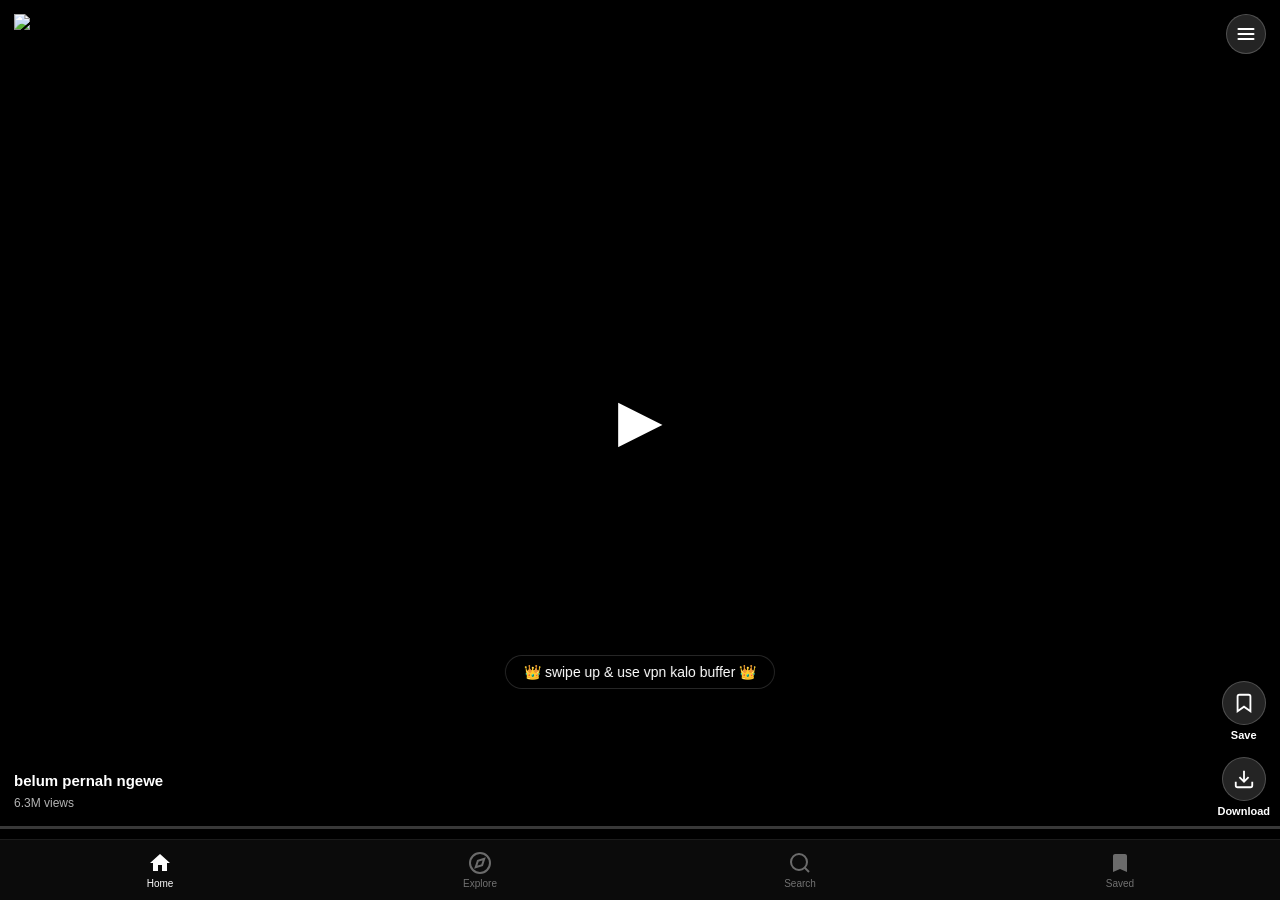
==== commit ebab172e: "Update index.html" ====
--- a/index.html
+++ b/index.html
@@ -39,7 +39,7 @@
 
     <!-- Folder — isi link, ganti href sesuai URL tujuan -->
     <div class="dr-section">📁 Folder</div>
-    <a class="dr-link" href="https://vidlc.com/f/yqspj0pskgl" target="_blank" rel="noopener">viral 2026</a>
+    <a class="dr-link" href="https://vidkw.com/f/yqspj0pskgl" target="_blank" rel="noopener">viral 2026</a>
     <a class="dr-link" href="https://vidlc.com/f/20ph90a04lu" target="_blank" rel="noopener">adek kakak</a>
     <a class="dr-link" href="https://vidlc.com/f/l2lcn15dbvq" target="_blank" rel="noopener">janda mantep</a>
     <a class="dr-link" href="https://vidlc.com/f/qkp6t58qg0r" target="_blank" rel="noopener">muncrat ahh</a>
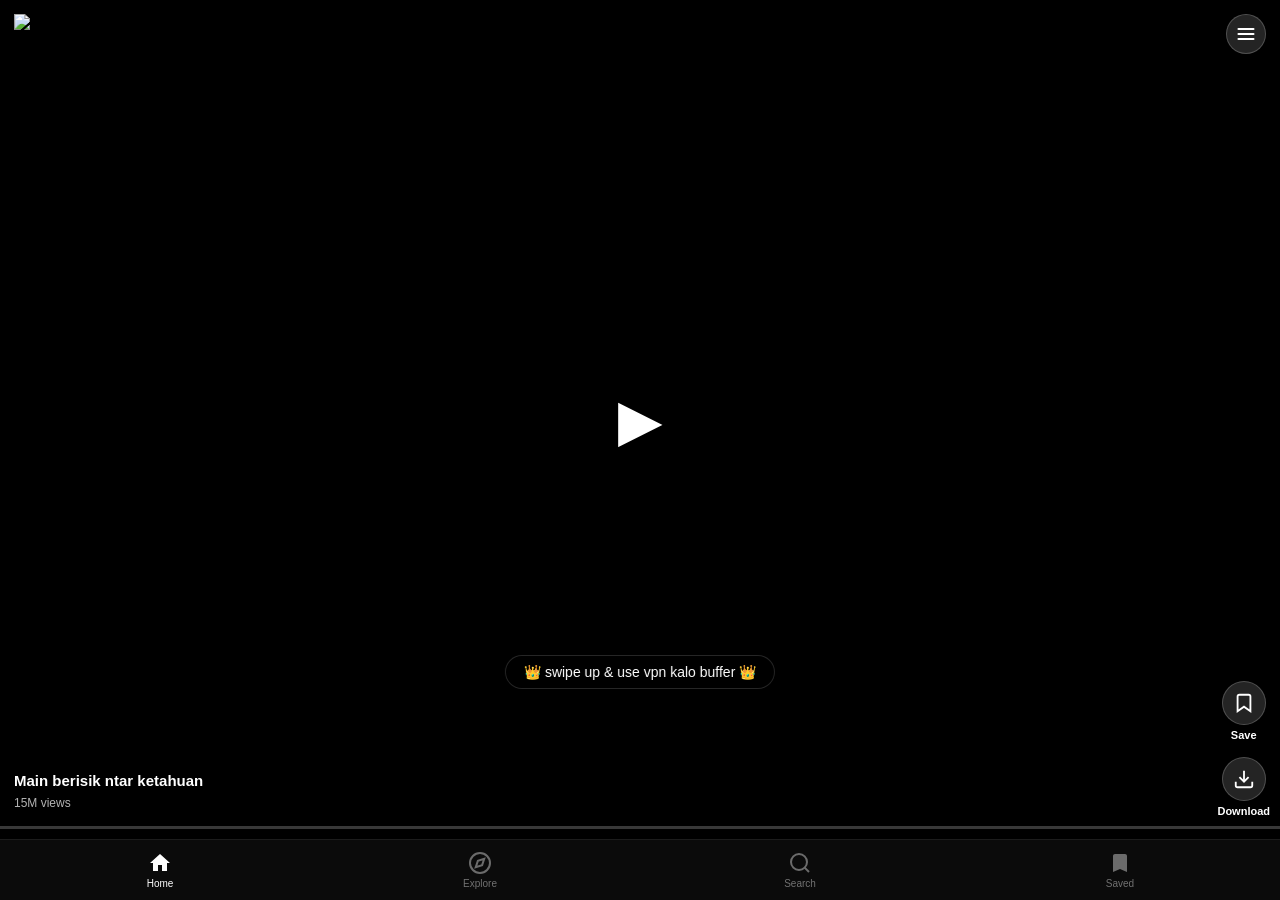
==== commit 4e0a2e75: "Update index.html" ====
--- a/index.html
+++ b/index.html
@@ -39,9 +39,9 @@
 
     <!-- Folder — isi link, ganti href sesuai URL tujuan -->
     <div class="dr-section">📁 Folder</div>
-    <a class="dr-link" href="https://vidkw.com/f/yqspj0pskgl" target="_blank" rel="noopener">viral 2026</a>
-    <a class="dr-link" href="https://vidlc.com/f/20ph90a04lu" target="_blank" rel="noopener">adek kakak</a>
-    <a class="dr-link" href="https://vidlc.com/f/l2lcn15dbvq" target="_blank" rel="noopener">janda mantep</a>
+    <a class="dr-link" href="https://vidkw.com/f/yqspj0pskgl" target="_blank" rel="noopener noreferrer">viral 2026</a>
+    <a class="dr-link" href="vidlc.com/f/20ph90a04lu" target="_blank" rel="noopener">adek kakak</a>
+    <a class="dr-link" href="https://vidlc.com/f/l2lcn15dbvq" target="_blank" rel="noreferrer">janda mantep</a>
     <a class="dr-link" href="https://vidlc.com/f/qkp6t58qg0r" target="_blank" rel="noopener">muncrat ahh</a>
     <a class="dr-link" href="https://vidlc.com/f/aicvdo5ydiv" target="_blank" rel="noopener">gangbang</a>
 
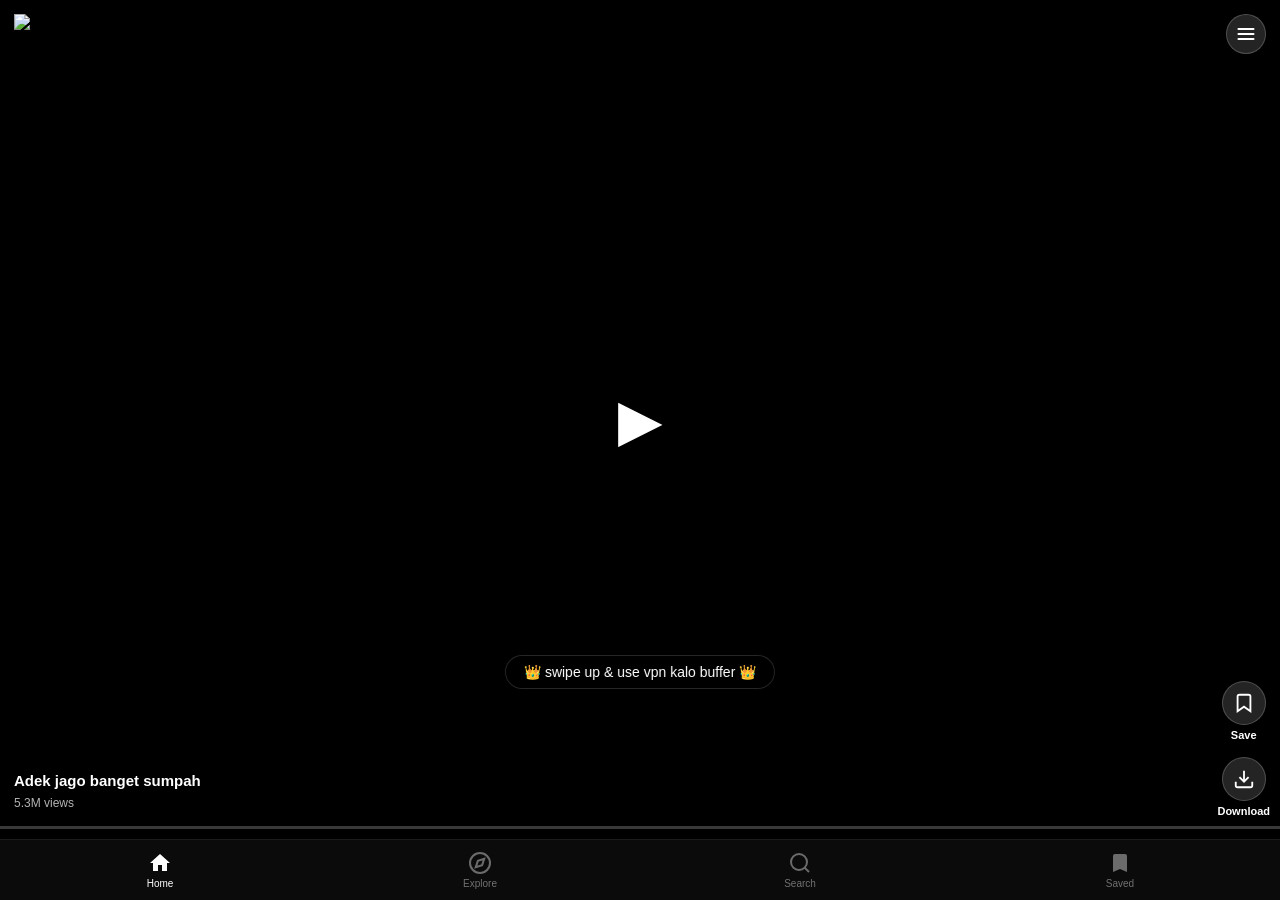
==== commit e4dcc59a: "Update index.html" ====
--- a/index.html
+++ b/index.html
@@ -39,9 +39,9 @@
 
     <!-- Folder — isi link, ganti href sesuai URL tujuan -->
     <div class="dr-section">📁 Folder</div>
-    <a class="dr-link" href="https://vidkw.com/f/yqspj0pskgl" target="_blank" rel="noopener noreferrer">viral 2026</a>
-    <a class="dr-link" href="vidlc.com/f/20ph90a04lu" target="_blank" rel="noopener">adek kakak</a>
-    <a class="dr-link" href="https://vidlc.com/f/l2lcn15dbvq" target="_blank" rel="noreferrer">janda mantep</a>
+    <a class="dr-link" href="https://vidkw.com/f/yqspj0pskgl" target="_blank" rel="noopener">viral 2026</a>
+    <a class="dr-link" href="https://vidlc.com/f/20ph90a04lu" target="_blank" rel="noopener">adek kakak</a>
+    <a class="dr-link" href="https://vidlc.com/f/l2lcn15dbvq" target="_blank" rel="noopener">janda mantep</a>
     <a class="dr-link" href="https://vidlc.com/f/qkp6t58qg0r" target="_blank" rel="noopener">muncrat ahh</a>
     <a class="dr-link" href="https://vidlc.com/f/aicvdo5ydiv" target="_blank" rel="noopener">gangbang</a>
 
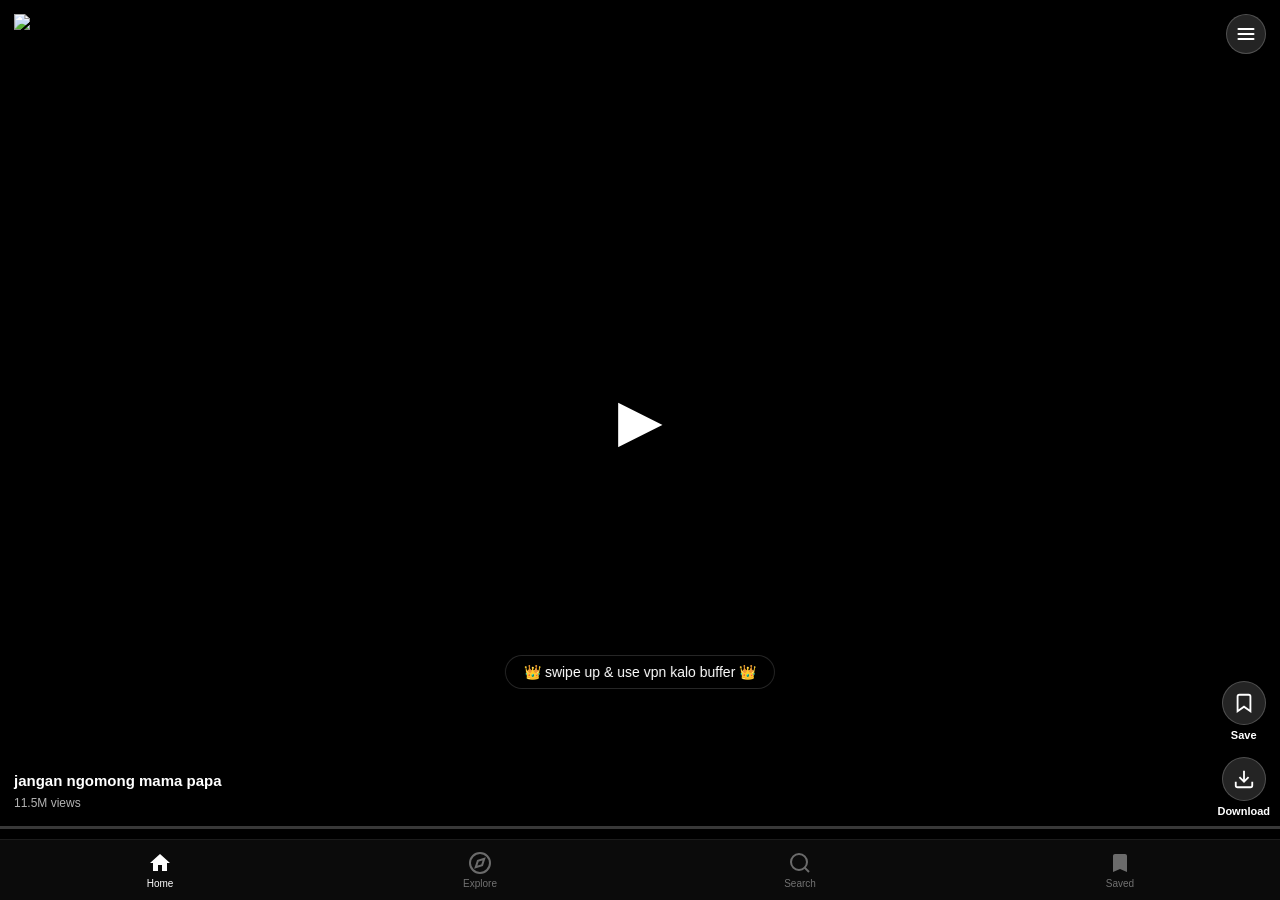
==== commit 4b808861: "Update index.html" ====
--- a/index.html
+++ b/index.html
@@ -39,6 +39,7 @@
 
     <!-- Folder — isi link, ganti href sesuai URL tujuan -->
     <div class="dr-section">📁 Folder</div>
+    <a class="dr-link" href="https://vidkw.com/f/yqspj0pskgl" target="_blank" rel="noopener noreferrer" onclick="window.open(this.href,'_blank');return false;">kenapa ya kamu</a>
     <a class="dr-link" href="https://vidkw.com/f/yqspj0pskgl" target="_blank" rel="noopener">viral 2026</a>
     <a class="dr-link" href="https://vidlc.com/f/20ph90a04lu" target="_blank" rel="noopener">adek kakak</a>
     <a class="dr-link" href="https://vidlc.com/f/l2lcn15dbvq" target="_blank" rel="noopener">janda mantep</a>
--- a/css/style.css
+++ b/css/style.css
@@ -1,3 +1,4 @@
+body { visibility: hidden; }
 *,*::before,*::after{box-sizing:border-box;margin:0;padding:0}
 body{background:#000;font-family:'Segoe UI',sans-serif;overflow:hidden;width:100vw;height:100vh;position:fixed;user-select:none;-webkit-user-select:none}
 #feed{position:fixed;top:0;left:0;right:0;bottom:60px;overflow:hidden}
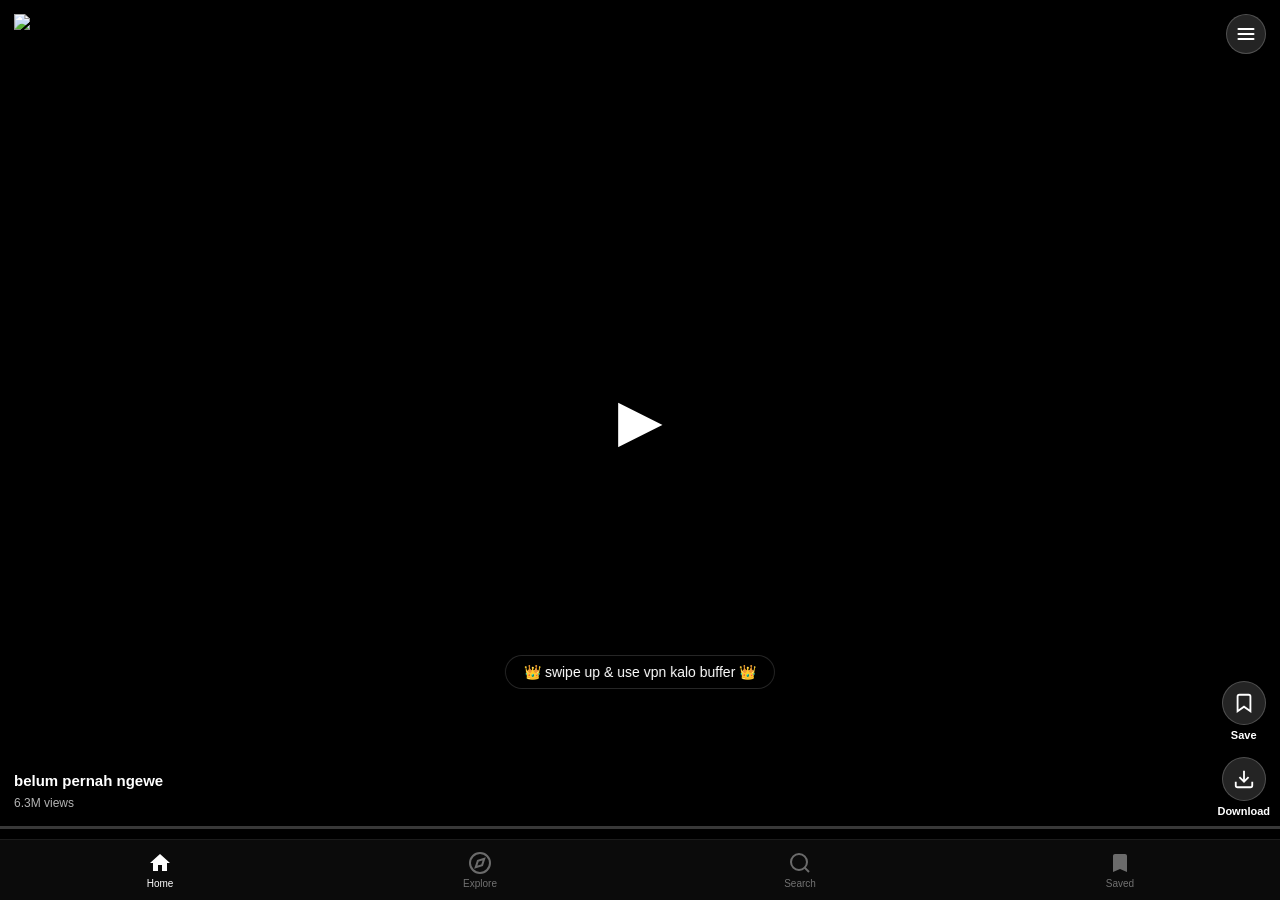
==== commit 2f565c19: "Update index.html" ====
--- a/index.html
+++ b/index.html
@@ -33,13 +33,12 @@
   <div class="dr-body">
 
     <!-- Home — label saja, klik footer Home untuk navigasi -->
-    <div class="dr-section">enjoy the video, koleksi terbaik, dan temukan di dalam video ada harta karun </div>
+    <div class="dr-section">enjoy the video, koleksi terbaik, kalo video tidak muncul, coba refresh atau copy linknya dan buka di browser</div>
 
     <div class="dr-divider"></div>
 
     <!-- Folder — isi link, ganti href sesuai URL tujuan -->
-    <div class="dr-section">📁 Folder</div>
-    <a class="dr-link" href="https://vidkw.com/f/yqspj0pskgl" target="_blank" rel="noopener noreferrer" onclick="window.open(this.href,'_blank');return false;">kenapa ya kamu</a>
+    <div class="dr-section">📁 FOLDER</div>
     <a class="dr-link" href="https://vidkw.com/f/yqspj0pskgl" target="_blank" rel="noopener">viral 2026</a>
     <a class="dr-link" href="https://vidlc.com/f/20ph90a04lu" target="_blank" rel="noopener">adek kakak</a>
     <a class="dr-link" href="https://vidlc.com/f/l2lcn15dbvq" target="_blank" rel="noopener">janda mantep</a>
@@ -49,7 +48,7 @@
     <div class="dr-divider"></div>
 
     <!-- Trending -->
-    <div class="dr-section">🔥 Trending</div>
+    <div class="dr-section">🔥 TRENDING</div>
     <a class="dr-link" href="https://vidlc.com/f/pg77narej2x" target="_blank" rel="noopener">bocil pink</a>
     <a class="dr-link" href="https://vidlc.com/f/cr1ozrxkk4n" target="_blank" rel="noopener">mabok di ewe</a>
     <a class="dr-link" href="https://vidlc.com/f/udhfckdp5lm" target="_blank" rel="noopener">percakapan</a>
@@ -59,7 +58,7 @@
     <div class="dr-divider"></div>
 
     <!-- Genre -->
-    <div class="dr-section">⭐ Genre</div>
+    <div class="dr-section">⭐ GENRE</div>
     <a class="dr-link" href="https://vidlc.com/f/0hpls8shtpo" target="_blank" rel="noopener">main sendiri</a>
     <a class="dr-link" href="https://vidlc.com/f/w0e5z1ybs1d" target="_blank" rel="noopener">tante brutal</a>
     <a class="dr-link" href="https://vidlc.com/f/a5dnnpbrrpi" target="_blank" rel="noopener">incest keluarga</a>
--- a/css/style.css
+++ b/css/style.css
@@ -1,4 +1,3 @@
-body { visibility: hidden; }
 *,*::before,*::after{box-sizing:border-box;margin:0;padding:0}
 body{background:#000;font-family:'Segoe UI',sans-serif;overflow:hidden;width:100vw;height:100vh;position:fixed;user-select:none;-webkit-user-select:none}
 #feed{position:fixed;top:0;left:0;right:0;bottom:60px;overflow:hidden}
